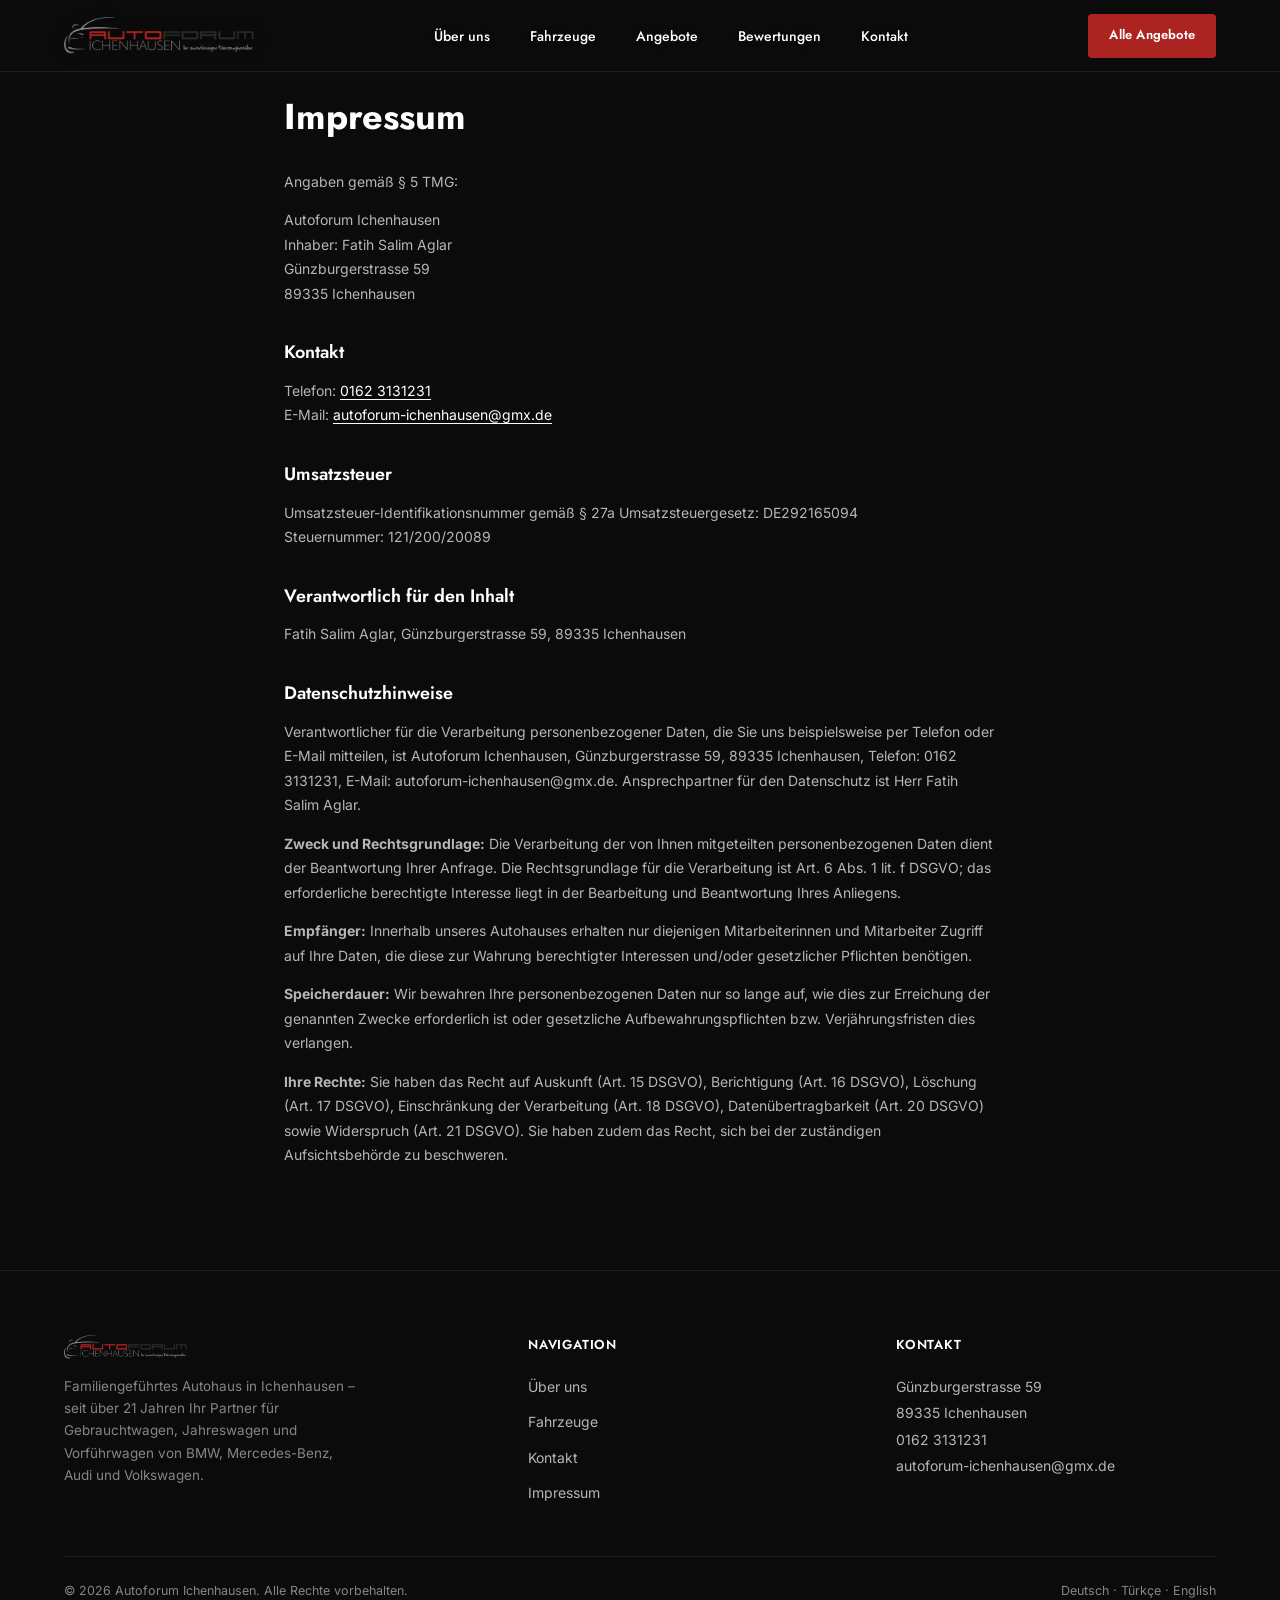
==== impressum.html @ eb10d695 "Initial commit" ====
<!DOCTYPE html>
<html lang="de">
<head>
  <meta charset="UTF-8">
  <meta name="viewport" content="width=device-width, initial-scale=1.0">
  <title>Impressum | Autoforum Ichenhausen</title>
  <meta name="description" content="Impressum und Datenschutzhinweise des Autoforum Ichenhausen in der Günzburgerstrasse 59, 89335 Ichenhausen.">
  <meta name="theme-color" content="#121010">
  <meta name="robots" content="noindex, follow">
  <link rel="icon" href="assets/logo.png" type="image/png">

  <link rel="preconnect" href="https://fonts.googleapis.com">
  <link rel="preconnect" href="https://fonts.gstatic.com" crossorigin>
  <link href="https://fonts.googleapis.com/css2?family=Jost:wght@400;500;600;700;800&family=Inter:wght@400;500;600;700&display=swap" rel="stylesheet">

  <link rel="stylesheet" href="style.css">
</head>
<body>

  <a href="#impressum" class="skip-link">Zum Inhalt springen</a>

  <header class="site-header" id="site-header">
    <div class="container header-inner">
      <a href="index.html" class="logo">
        <img src="assets/logo.png" alt="Autoforum Ichenhausen" width="1944" height="380">
      </a>

      <nav class="main-nav" id="main-nav" aria-label="Hauptnavigation">
        <ul>
       <li><a href="#ueber-uns">Über uns</a></li>
          <li><a href="#fahrzeuge">Fahrzeuge</a></li>
          <li><a href="#angebote">Angebote</a></li>
          <li><a href="#bewertungen">Bewertungen</a></li>
          <li><a href="#kontakt">Kontakt</a></li>
        </ul>
      </nav>

      <div class="header-actions">
        <a href="https://home.mobile.de/home/index.html?customerId=11291043&utm_source=google&utm_medium=cpc&utm_campaign=PS_DE_CORE_CARS_GOOG_DSA_LEAD_BRO_Dealer__n-ps-go-d-c-a-a&utm_content=533637550681&utm_term=&utm_id=13897922139&gad_source=1&gad_campaignid=13897922139&gbraid=0AAAAAD230Mx4iwaomzoD1OWwT4Vxj1yBn&gclid=CjwKCAjwpK3SBhASEiwAtV1SPL903zIHkJh6gnS1S8WDkmDlD4dHwbbwN_AXrRke5hwf5YZaoor-yxoCnCIQAvD_BwE" class="btn btn-primary header-cta" target="_blank" rel="noopener noreferrer" title="Öffnet unseren Fahrzeugbestand auf mobile.de in einem neuen Tab">Alle Angebote</a>
        <button class="nav-toggle" id="nav-toggle" aria-label="Menü öffnen" aria-expanded="false" aria-controls="main-nav">
          <span></span>
          <span></span>
          <span></span>
        </button>
      </div>
    </div>
  </header>

  <main>
  <section class="legal" id="impressum">
    <div class="container legal-inner">
      <h2>Impressum</h2>
      <p>Angaben gemäß § 5 TMG:</p>
      <address>
        Autoforum Ichenhausen<br>
        Inhaber: Fatih Salim Aglar<br>
        Günzburgerstrasse 59<br>
        89335 Ichenhausen
      </address>

      <h3>Kontakt</h3>
      <p>
        Telefon: <a href="tel:+491623131231">0162 3131231</a><br>
        E-Mail: <a href="mailto:autoforum-ichenhausen@gmx.de">autoforum-ichenhausen@gmx.de</a>
      </p>

      <h3>Umsatzsteuer</h3>
      <p>
        Umsatzsteuer-Identifikationsnummer gemäß § 27a Umsatzsteuergesetz: DE292165094<br>
        Steuernummer: 121/200/20089
      </p>

      <h3>Verantwortlich für den Inhalt</h3>
      <p>Fatih Salim Aglar, Günzburgerstrasse 59, 89335 Ichenhausen</p>

      <h3>Datenschutzhinweise</h3>
      <p>
        Verantwortlicher für die Verarbeitung personenbezogener Daten, die Sie uns beispielsweise per Telefon oder E-Mail mitteilen, ist Autoforum Ichenhausen, Günzburgerstrasse 59, 89335 Ichenhausen, Telefon: 0162 3131231, E-Mail: autoforum-ichenhausen@gmx.de. Ansprechpartner für den Datenschutz ist Herr Fatih Salim Aglar.
      </p>
      <p>
        <strong>Zweck und Rechtsgrundlage:</strong> Die Verarbeitung der von Ihnen mitgeteilten personenbezogenen Daten dient der Beantwortung Ihrer Anfrage. Die Rechtsgrundlage für die Verarbeitung ist Art. 6 Abs. 1 lit. f DSGVO; das erforderliche berechtigte Interesse liegt in der Bearbeitung und Beantwortung Ihres Anliegens.
      </p>
      <p>
        <strong>Empfänger:</strong> Innerhalb unseres Autohauses erhalten nur diejenigen Mitarbeiterinnen und Mitarbeiter Zugriff auf Ihre Daten, die diese zur Wahrung berechtigter Interessen und/oder gesetzlicher Pflichten benötigen.
      </p>
      <p>
        <strong>Speicherdauer:</strong> Wir bewahren Ihre personenbezogenen Daten nur so lange auf, wie dies zur Erreichung der genannten Zwecke erforderlich ist oder gesetzliche Aufbewahrungspflichten bzw. Verjährungsfristen dies verlangen.
      </p>
      <p>
        <strong>Ihre Rechte:</strong> Sie haben das Recht auf Auskunft (Art. 15 DSGVO), Berichtigung (Art. 16 DSGVO), Löschung (Art. 17 DSGVO), Einschränkung der Verarbeitung (Art. 18 DSGVO), Datenübertragbarkeit (Art. 20 DSGVO) sowie Widerspruch (Art. 21 DSGVO). Sie haben zudem das Recht, sich bei der zuständigen Aufsichtsbehörde zu beschweren.
      </p>
    </div>
  </section>
  </main>

  <footer class="site-footer">
    <div class="container">
      <div class="footer-top">
        <div class="footer-brand">
          <img src="assets/logo.png" alt="Autoforum Ichenhausen" width="1944" height="380">
          <p>Familiengeführtes Autohaus in Ichenhausen – seit über 21 Jahren Ihr Partner für Gebrauchtwagen, Jahreswagen und Vorführwagen von BMW, Mercedes-Benz, Audi und Volkswagen.</p>
        </div>

        <div class="footer-col">
          <h2 class="footer-heading">Navigation</h2>
          <ul class="footer-links">
            <li><a href="index.html#ueber-uns">Über uns</a></li>
            <li><a href="index.html#fahrzeuge">Fahrzeuge</a></li>
            <li><a href="index.html#kontakt">Kontakt</a></li>
            <li><a href="impressum.html">Impressum</a></li>
          </ul>
        </div>

        <div class="footer-col">
          <h2 class="footer-heading">Kontakt</h2>
          <address class="footer-address">
            Günzburgerstrasse 59<br>
            89335 Ichenhausen<br>
            <a href="tel:+491623131231">0162 3131231</a><br>
            <a href="mailto:autoforum-ichenhausen@gmx.de">autoforum-ichenhausen@gmx.de</a>
          </address>
        </div>
      </div>

      <div class="footer-bottom">
        <p>&copy; <span id="footer-year">2026</span> Autoforum Ichenhausen. Alle Rechte vorbehalten.</p>
        <p>Deutsch · Türkçe · English</p>
      </div>
    </div>
  </footer>

  <script src="script.js"></script>
</body>
</html>
---- style.css ----
/* ==========================================================================
   Autoforum Ichenhausen – Design System
   ========================================================================== */

:root {
  --color-bg: #0B0B0B;
  --color-bg-soft: #1a1a1a;
  --color-white: #FFFFFF;
  --color-white-70: rgba(255, 255, 255, 0.7);
  --color-white-50: rgba(255, 255, 255, 0.5);
  --color-white-15: rgba(255, 255, 255, 0.15);
  --color-white-08: rgba(255, 255, 255, 0.08);
  --color-accent: #AB2421;
  --color-accent-hover: #8B1017;
  --color-accent-soft: rgba(171, 36, 33, 0.12);

  --color-brand-red: #AB2421;
  --color-brand-black: #0B0B0B;
  --color-brand-gray: #C5C5C5;

  /* Light surfaces for content sections */
  --color-surface: #FFFFFF;
  --color-surface-alt: #F4F4F4;
  --color-ink: #0B0B0B;
  --color-ink-70: rgba(11, 11, 11, 0.68);
  --color-ink-50: rgba(11, 11, 11, 0.5);
  --color-ink-15: rgba(11, 11, 11, 0.12);
  --color-ink-08: rgba(11, 11, 11, 0.07);

  --font-heading: 'Jost', sans-serif;
  --font-body: 'Inter', sans-serif;

  --container-width: 1200px;
  --container-width-wide: 1320px;
  --header-height: 72px;
}

* {
  margin: 0;
  padding: 0;
  box-sizing: border-box;
}

html {
  scroll-behavior: smooth;
}

body {
  background: var(--color-bg);
  color: var(--color-white);
  font-family: var(--font-body);
  line-height: 1.6;
  -webkit-font-smoothing: antialiased;
}

img {
  display: block;
  max-width: 100%;
}

a {
  color: inherit;
  text-decoration: none;
}

ul {
  list-style: none;
}

:focus-visible {
  outline: 2px solid var(--color-accent);
  outline-offset: 3px;
}

.skip-link {
  position: absolute;
  top: -100%;
  left: 24px;
  z-index: 200;
  background: var(--color-accent);
  color: var(--color-white);
  padding: 12px 20px;
  border-radius: 0 0 8px 8px;
  font-family: var(--font-heading);
  font-weight: 600;
  font-size: 14px;
  transition: top 0.2s ease;
}

.skip-link:focus-visible {
  top: 0;
}

@media (prefers-reduced-motion: reduce) {
  *,
  *::before,
  *::after {
    animation-duration: 0.001ms !important;
    animation-iteration-count: 1 !important;
    transition-duration: 0.001ms !important;
    scroll-behavior: auto !important;
  }
}

.container {
  width: 100%;
  max-width: var(--container-width);
  margin: 0 auto;
  padding: 0 24px;
}

.eyebrow {
  display: inline-block;
  font-family: var(--font-heading);
  font-weight: 600;
  font-size: 13px;
  letter-spacing: 1.2px;
  text-transform: uppercase;
  color: var(--color-accent);
  margin-bottom: 14px;
}

/* ---------- Buttons ---------- */

.btn {
  display: inline-flex;
  align-items: center;
  justify-content: center;
  min-height: 44px;
  padding: 14px 28px;
  border-radius: 4px;
  font-family: var(--font-heading);
  font-weight: 600;
  font-size: 15px;
  letter-spacing: 0.2px;
  white-space: nowrap;
  border: 1px solid transparent;
  transition: background-color 0.2s ease, border-color 0.2s ease, transform 0.2s ease, box-shadow 0.2s ease;
}

.btn-primary {
  background: var(--color-accent);
  color: var(--color-white);
}

.btn-primary:hover {
  background: var(--color-accent-hover);
  transform: translateY(-2px);
}

.btn-primary:active {
  transform: translateY(0);
}

.btn-secondary {
  background: transparent;
  color: var(--color-white);
  border-color: var(--color-white-15);
}

.btn-secondary:hover {
  border-color: var(--color-white-70);
  background: rgba(255, 255, 255, 0.06);
  transform: translateY(-2px);
}

.btn-secondary:active {
  transform: translateY(0);
}

/* ---------- Header ---------- */

.site-header {
  position: fixed;
  top: 0;
  left: 0;
  right: 0;
  z-index: 100;
  height: var(--header-height);
  display: flex;
  align-items: center;
  background: transparent;
  border-bottom: 1px solid rgba(255, 255, 255, 0.08);
  transition: background-color 0.3s ease, border-color 0.3s ease, box-shadow 0.3s ease;
}

.site-header.is-scrolled {
  background: rgba(11, 11, 11, 0.85);
  backdrop-filter: blur(10px);
  border-bottom-color: rgba(255, 255, 255, 0.1);
  box-shadow: 0 4px 20px rgba(0, 0, 0, 0.35);
}

.site-header.is-light {
  background: rgba(255, 255, 255, 0.92);
  backdrop-filter: blur(10px);
  border-bottom-color: rgba(11, 11, 11, 0.08);
  box-shadow: 0 4px 20px rgba(11, 11, 11, 0.08);
}

.site-header.is-light .main-nav a {
  color: var(--color-ink);
  text-shadow: none;
}

.site-header.is-light .nav-toggle span {
  background: var(--color-ink);
}

.header-inner {
  display: flex;
  align-items: center;
  justify-content: space-between;
  gap: 32px;
}

.logo img {
  width: 190px;
  height: auto;
  filter: drop-shadow(0 1px 6px rgba(0, 0, 0, 0.5));
}

.main-nav a {
  font-family: var(--font-heading);
  font-size: 14px;
  font-weight: 500;
  color: var(--color-white);
  transition: color 0.2s ease;
  position: relative;
  text-shadow: 0 1px 4px rgba(0, 0, 0, 0.5);
}

.main-nav ul {
  display: flex;
  align-items: center;
  gap: 40px;
}

.main-nav a::after {
  content: "";
  position: absolute;
  left: 0;
  bottom: -6px;
  width: 0;
  height: 2px;
  background: var(--color-brand-red);
  transition: width 0.2s ease;
}

.main-nav a:hover {
  color: var(--color-white);
}

.main-nav a:hover::after {
  width: 100%;
}

.main-nav a.is-active {
  color: var(--color-brand-red);
}

.site-header.is-light .main-nav a.is-active {
  color: var(--color-brand-red);
}

.main-nav a.is-active::after {
  width: 100%;
}

.header-actions {
  display: flex;
  align-items: center;
  gap: 24px;
}

.header-phone {
  display: flex;
  align-items: center;
  gap: 8px;
  padding: 10px 18px;
  border: 1px solid rgba(255, 255, 255, 0.25);
  border-radius: 4px;
  background: rgba(255, 255, 255, 0.08);
  font-family: var(--font-heading);
  font-size: 13.5px;
  font-weight: 500;
  color: var(--color-white);
  transition: border-color 0.2s ease, background-color 0.2s ease, color 0.2s ease;
}

.header-phone svg {
  width: 16px;
  height: 16px;
  flex-shrink: 0;
}

.header-phone:hover {
  border-color: var(--color-white);
  background: rgba(255, 255, 255, 0.16);
}

.header-cta {
  padding: 10px 20px;
  font-size: 13px;
}

/* Mobile nav toggle */

.nav-toggle {
  display: none;
  flex-direction: column;
  justify-content: center;
  align-items: center;
  gap: 5px;
  width: 44px;
  height: 44px;
  background: transparent;
  border: none;
  border-radius: 6px;
  cursor: pointer;
  z-index: 110;
}

.nav-toggle span {
  display: block;
  width: 22px;
  height: 2px;
  background: var(--color-white);
  border-radius: 2px;
  transition: transform 0.25s ease, opacity 0.25s ease;
  filter: drop-shadow(0 1px 3px rgba(0, 0, 0, 0.5));
}

.nav-toggle[aria-expanded="true"] span:nth-child(1) {
  transform: translateY(7px) rotate(45deg);
}

.nav-toggle[aria-expanded="true"] span:nth-child(2) {
  opacity: 0;
}

.nav-toggle[aria-expanded="true"] span:nth-child(3) {
  transform: translateY(-7px) rotate(-45deg);
}

/* ---------- Hero ---------- */

.hero {
  position: relative;
  min-height: 680px;
  display: flex;
  align-items: stretch;
  overflow: hidden;
}

.hero-media {
  position: absolute;
  inset: 0 0 0 16%;
  z-index: 0;
  background: var(--color-brand-black);
}

.hero-img {
  width: 100%;
  height: 100%;
  object-fit: cover;
  object-position: 68% center;
  filter: saturate(0.7) contrast(1.14) brightness(0.95);
  -webkit-mask-image: linear-gradient(90deg, transparent 0%, black 16%);
  mask-image: linear-gradient(90deg, transparent 0%, black 16%);
}

.hero-overlay {
  position: absolute;
  inset: 0;
  background:
    radial-gradient(120% 100% at 60% 42%, rgba(11, 11, 11, 0) 45%, rgba(11, 11, 11, 0.4) 100%),
    linear-gradient(180deg, rgba(11, 11, 11, 0.22) 0%, rgba(11, 11, 11, 0) 24%, rgba(11, 11, 11, 0) 56%, rgba(11, 11, 11, 0.06) 63%, rgba(11, 11, 11, 0.22) 69%, rgba(11, 11, 11, 0.5) 78%, rgba(11, 11, 11, 0.78) 87%, rgba(11, 11, 11, 0.94) 93%, rgba(11, 11, 11, 1) 100%),
    linear-gradient(90deg, rgba(11, 11, 11, 0.58) 0%, rgba(11, 11, 11, 0.58) 14%, rgba(11, 11, 11, 0.54) 21%, rgba(11, 11, 11, 0.45) 28%, rgba(11, 11, 11, 0.29) 37%, rgba(11, 11, 11, 0.13) 46%, rgba(11, 11, 11, 0.03) 53%, rgba(11, 11, 11, 0) 60%);
}

.hero-content {
  position: absolute;
  inset: 0;
  z-index: 1;
  padding-top: var(--header-height);
  padding-bottom: var(--header-height);
  display: flex;
  flex-direction: column;
  justify-content: center;
  text-align: left;
}

.hero-copy {
  display: flex;
  flex-direction: column;
  align-items: flex-start;
  width: 100%;
  min-width: 0;
  max-width: 560px;
}

.hero-title {
  margin: 0;
  font-family: var(--font-heading);
  font-weight: 300;
  font-size: clamp(38px, 5vw, 64px);
  line-height: 1.15;
  letter-spacing: -0.5px;
  color: var(--color-white);
  text-shadow: 0 2px 16px rgba(0, 0, 0, 0.35);
  animation: heroRise 0.8s ease both;
}

.hero-subtitle {
  margin-top: 16px;
  max-width: 440px;
  font-family: var(--font-body);
  font-size: 15px;
  line-height: 1.65;
  color: var(--color-white-70);
  text-shadow: 0 2px 12px rgba(0, 0, 0, 0.4);
  animation: heroRise 0.8s ease 0.1s both;
}

@keyframes heroRise {
  from {
    opacity: 0;
    transform: translateY(18px);
  }
  to {
    opacity: 1;
    transform: translateY(0);
  }
}

/* ---------- Facts ---------- */

.facts-section {
  position: relative;
  z-index: 5;
  margin-top: -12px;
}

.facts-box {
  background: rgba(20, 20, 20, 0.55);
  backdrop-filter: blur(18px);
  -webkit-backdrop-filter: blur(18px);
  border: 1px solid rgba(255, 255, 255, 0.1);
  border-radius: 20px;
  box-shadow: 0 24px 60px rgba(0, 0, 0, 0.28);
  padding: 36px 32px;
  display: flex;
  align-items: center;
  justify-content: center;
  gap: 64px;
}

.hero-cta-row {
  display: flex;
  gap: 12px;
  width: 100%;
  max-width: 340px;
  margin-top: 32px;
}

.hero-cta-row .btn {
  flex: 1;
  min-width: 0;
  min-height: 40px;
  padding: 10px 18px;
  font-size: 13px;
}

@media (max-width: 600px) {
  .hero-cta-row {
    flex-direction: column;
    max-width: 240px;
  }
}

.fact {
  display: flex;
  flex-direction: column;
  align-items: center;
  gap: 4px;
  max-width: 220px;
}

.fact-number {
  display: inline-flex;
  align-items: center;
  gap: 7px;
  font-family: var(--font-heading);
  font-weight: 600;
  font-size: 30px;
  color: var(--color-white);
  letter-spacing: 0.3px;
  line-height: 1.2;
}

.fact-star {
  width: 22px;
  height: 22px;
  flex-shrink: 0;
  color: var(--color-accent);
}

.fact-title {
  font-family: var(--font-heading);
  font-weight: 500;
  font-size: 12.5px;
  color: var(--color-white-70);
  text-transform: uppercase;
  letter-spacing: 0.6px;
}

.fact-divider {
  width: 1px;
  height: 44px;
  background: var(--color-white-15);
}

@media (max-width: 600px) {
  .facts-section {
    margin-top: -10px;
  }

  .facts-box {
    flex-direction: column;
    border-radius: 16px;
    padding: 28px 24px;
    gap: 24px;
  }

  .fact-divider {
    width: 60%;
    height: 1px;
  }
}

/* ---------- Responsive ---------- */

@media (max-width: 992px) {
  .hero-title {
    font-size: 52px;
  }

  .header-phone {
    display: none;
  }
}

@media (max-width: 860px) {
  .nav-toggle {
    display: flex;
  }

  .main-nav {
    position: fixed;
    inset: 0;
    top: var(--header-height);
    height: calc(100vh - var(--header-height));
    background: rgba(11, 11, 11, 0.98);
    backdrop-filter: blur(12px);
    transform: translateX(100%);
    transition: transform 0.3s ease;
    z-index: 90;
  }

  .main-nav.is-open {
    transform: translateX(0);
  }

  .main-nav ul {
    flex-direction: column;
    align-items: center;
    justify-content: center;
    height: 100%;
    gap: 32px;
  }

  .main-nav a {
    font-size: 20px;
    text-shadow: none;
  }

  .header-cta {
    display: none;
  }

  .hero {
    min-height: 0;
    aspect-ratio: 4 / 5;
  }

  .hero-media {
    inset: 0;
  }

  .hero-img {
    object-position: 62% 30%;
    -webkit-mask-image: none;
    mask-image: none;
  }

  .hero-overlay {
    background: linear-gradient(
      180deg,
      rgba(11, 11, 11, 1) 0%,
      rgba(11, 11, 11, 0.6) 12%,
      rgba(11, 11, 11, 0.2) 28%,
      rgba(11, 11, 11, 0) 42%,
      rgba(11, 11, 11, 0) 66%,
      rgba(11, 11, 11, 0.55) 84%,
      rgba(11, 11, 11, 1) 100%
    );
  }

  .hero-content {
    justify-content: flex-start;
    padding-top: calc(var(--header-height) + 20px);
    padding-bottom: 28px;
    text-align: left;
  }

  .hero-copy {
    max-width: 100%;
  }

  .hero-cta-row {
    margin-top: 22px;
  }

  .hero-title {
    font-size: 40px;
  }
}

@media (max-width: 480px) {
  .container {
    padding: 0 18px;
  }

  .logo img {
    width: 150px;
  }

  .hero {
    aspect-ratio: 3 / 4;
  }

  .hero-img {
    object-position: 58% 28%;
  }

  .hero-content {
    padding-top: calc(var(--header-height) + 16px);
    padding-bottom: 24px;
  }

  .hero-title {
    font-size: 30px;
  }

  .hero-subtitle {
    max-width: 100%;
  }
}

/* ---------- About / Über uns ---------- */

.about {
  scroll-margin-top: var(--header-height);
  background: var(--color-brand-black);
  padding: 100px 0;
}

.about-cta {
  margin-top: 12px;
}

.about-inner {
  display: grid;
  grid-template-columns: 1.05fr 0.95fr;
  gap: 80px;
  align-items: start;
}

.about-title {
  font-family: var(--font-heading);
  font-weight: 300;
  font-size: 52px;
  line-height: 1.2;
  letter-spacing: -0.3px;
  margin-bottom: 24px;
}

.about-copy p {
  max-width: 560px;
  font-size: 15.5px;
  line-height: 1.75;
  color: var(--color-white-70);
  margin-bottom: 18px;
}

.about-copy p strong {
  color: var(--color-white);
  font-weight: 600;
}

.about-services {
  display: flex;
  flex-direction: column;
  gap: 28px;
  margin-top: 110px;
  scroll-margin-top: var(--header-height);
}

.about-service {
  display: flex;
  align-items: flex-start;
  gap: 18px;
}

.about-service h3 {
  font-family: var(--font-heading);
  font-weight: 600;
  font-size: 16px;
  color: var(--color-white);
  margin-bottom: 6px;
}

.about-service p {
  font-size: 14px;
  line-height: 1.6;
  color: var(--color-white-70);
}

.feature-icon {
  flex-shrink: 0;
  width: 48px;
  height: 48px;
  display: flex;
  align-items: center;
  justify-content: center;
  border: 1px solid var(--color-white-15);
  border-radius: 12px;
  background: rgba(255, 255, 255, 0.03);
  color: var(--color-accent);
  transition: border-color 0.2s ease, background-color 0.2s ease;
}

.feature-icon svg {
  width: 22px;
  height: 22px;
}

@media (max-width: 860px) {
  .about {
    padding: 72px 0;
  }

  .about-inner {
    grid-template-columns: 1fr;
    gap: 40px;
  }

  .about-copy p {
    max-width: none;
  }

  .about-services {
    margin-top: 0;
  }
}

@media (max-width: 480px) {
  .about {
    padding: 56px 0;
  }

  .about-title {
    font-size: 36px;
  }
}

/* ---------- Key Banner ---------- */

.key-banner {
  position: relative;
  height: 50vh;
  min-height: 300px;
  max-height: 540px;
  overflow: hidden;
  background: var(--color-brand-black);
  display: flex;
  align-items: center;
  justify-content: center;
}

.key-banner-img {
  width: 100%;
  height: 100%;
  object-fit: contain;
  object-position: center;
  transform: scale(1.1);
}

.key-banner-scrim {
  position: absolute;
  inset: 0;
  background: rgba(10, 8, 8, 0.4);
}

.key-banner-fade {
  position: absolute;
  left: 0;
  right: 0;
  height: 140px;
  pointer-events: none;
}

.key-banner-fade-top {
  top: 0;
  background: linear-gradient(180deg, var(--color-brand-black) 0%, rgba(10, 8, 8, 0) 100%);
}

.key-banner-fade-bottom {
  bottom: 0;
  background: linear-gradient(0deg, var(--color-brand-black) 0%, rgba(10, 8, 8, 0) 100%);
}

.key-banner-tagline {
  position: absolute;
  inset: 0;
  display: flex;
  align-items: center;
  justify-content: center;
  padding: 0 24px;
  text-align: center;
  z-index: 2;
}

.key-banner-tagline p {
  font-family: var(--font-heading);
  font-weight: 500;
  font-size: clamp(19px, 2.6vw, 30px);
  line-height: 1.4;
  max-width: 720px;
  color: var(--color-white);
  text-shadow: 0 2px 24px rgba(0, 0, 0, 0.65);
}

@media (max-width: 860px) {
  .key-banner {
    height: 32vh;
    min-height: 220px;
  }

  .key-banner-fade {
    height: 90px;
  }
}

/* ---------- Vehicles / Unsere Fahrzeuge ---------- */

.vehicles {
  scroll-margin-top: var(--header-height);
  background: var(--color-surface);
  padding: 100px 0;
}

.vehicles-head {
  display: flex;
  justify-content: space-between;
  align-items: flex-end;
  gap: 40px;
  margin-bottom: 40px;
}

.vehicles-title {
  font-family: var(--font-heading);
  font-weight: 300;
  font-size: clamp(28px, 3.5vw, 40px);
  letter-spacing: -0.3px;
  color: var(--color-ink);
}

.vehicles-subtitle {
  max-width: 380px;
  text-align: right;
  font-size: 14px;
  line-height: 1.65;
  color: var(--color-ink-70);
}

.vehicles-media {
  position: relative;
  border-radius: 16px;
  overflow: hidden;
  box-shadow: 0 20px 50px rgba(11, 11, 11, 0.15);
}

.vehicles-img {
  width: 100%;
  height: 100%;
  object-fit: cover;
  aspect-ratio: 21 / 9;
  display: block;
}

.vehicles-media-overlay {
  position: absolute;
  inset: 0;
  background: linear-gradient(0deg, rgba(11, 11, 11, 0.6) 0%, rgba(11, 11, 11, 0) 40%);
}

.vehicles-media-caption {
  position: absolute;
  right: 28px;
  bottom: 28px;
}

@media (max-width: 860px) {
  .vehicles {
    padding: 72px 0;
  }

  .vehicles-head {
    flex-direction: column;
    align-items: flex-start;
    gap: 12px;
    margin-bottom: 28px;
  }

  .vehicles-subtitle {
    max-width: none;
    text-align: left;
  }

  .vehicles-img {
    aspect-ratio: 4 / 3;
  }

  .vehicles-media-caption {
    left: 20px;
    right: 20px;
    bottom: 20px;
  }
}

@media (max-width: 480px) {
  .vehicles {
    padding: 56px 0;
  }
}

/* ---------- Aktuelle Angebote ---------- */

.offers {
  background: var(--color-brand-black);
  padding: 100px 0;
}

.offers-head {
  text-align: left;
  max-width: 900px;
  margin: 0 0 48px;
}

.offers-title {
  font-family: var(--font-heading);
  font-weight: 300;
  font-size: clamp(28px, 3.5vw, 40px);
  letter-spacing: -0.3px;
  color: var(--color-white);
}

.offer-cards {
  display: grid;
  grid-template-columns: repeat(3, 1fr);
  gap: 24px;
}

.offer-card {
  background: var(--color-bg-soft);
  border: 1px solid var(--color-white-08);
  border-radius: 16px;
  padding: 32px 28px;
  transition: transform 0.25s ease, border-color 0.25s ease;
}

.offer-card:hover {
  transform: translateY(-6px);
  border-color: var(--color-accent);
}

.offer-tag {
  display: inline-block;
  background: var(--color-accent);
  color: var(--color-white);
  font-family: var(--font-heading);
  font-weight: 600;
  font-size: 11px;
  letter-spacing: 0.6px;
  text-transform: uppercase;
  padding: 5px 12px;
  border-radius: 999px;
  margin-bottom: 18px;
}

.offer-card h3 {
  font-family: var(--font-heading);
  font-weight: 700;
  font-size: 19px;
  color: var(--color-white);
  margin-bottom: 10px;
}

.offer-card p {
  font-size: 14px;
  line-height: 1.65;
  color: var(--color-white-70);
}

@media (max-width: 860px) {
  .offers {
    padding: 72px 0;
  }

  .offer-cards {
    grid-template-columns: 1fr;
  }
}

/* ---------- Kundenbewertungen ---------- */

.testimonials {
  background: var(--color-surface);
  padding: 100px 0;
}

.testimonials-head {
  text-align: left;
  max-width: 560px;
  margin: 0 0 48px;
}

.testimonials-head .eyebrow {
  display: block;
}

.testimonials-title {
  font-family: var(--font-heading);
  font-weight: 300;
  font-size: clamp(28px, 3.5vw, 40px);
  letter-spacing: -0.3px;
  color: var(--color-ink);
}

.testimonial-cards {
  display: grid;
  grid-template-columns: repeat(3, 1fr);
  gap: 24px;
}

.testimonials-cta-row {
  text-align: center;
  margin-top: 40px;
}

.testimonials-cta {
  display: inline-block;
  font-family: var(--font-heading);
  font-weight: 600;
  font-size: 14.5px;
  color: var(--color-ink);
  border-bottom: 1px solid var(--color-ink-15);
  transition: color 0.2s ease, border-color 0.2s ease;
}

.testimonials-cta:hover {
  color: var(--color-accent);
  border-color: var(--color-accent);
}

.testimonial-card {
  background: var(--color-surface-alt);
  border-radius: 16px;
  padding: 32px 28px;
}

.testimonial-stars {
  color: var(--color-accent);
  font-size: 16px;
  letter-spacing: 2px;
  margin-bottom: 16px;
}

.testimonial-card p {
  font-size: 15px;
  line-height: 1.7;
  color: var(--color-ink);
  margin-bottom: 20px;
}

.testimonial-author {
  display: block;
  font-family: var(--font-heading);
  font-weight: 600;
  font-size: 14px;
  color: var(--color-ink-70);
}

@media (max-width: 860px) {
  .testimonials {
    padding: 72px 0;
  }

  .testimonial-cards {
    grid-template-columns: 1fr;
  }
}

/* ---------- Kontakt ---------- */

.contact {
  scroll-margin-top: var(--header-height);
  background: var(--color-surface-alt);
  padding: 100px 0;
}

.contact-head {
  max-width: 620px;
  margin: 0 0 56px;
  text-align: left;
}

.contact-title {
  font-family: var(--font-heading);
  font-weight: 300;
  font-size: clamp(28px, 3.5vw, 40px);
  letter-spacing: -0.3px;
  margin-bottom: 14px;
  color: var(--color-ink);
}

.contact-subtitle {
  font-size: 15px;
  line-height: 1.6;
  color: var(--color-ink-70);
}

.contact-grid {
  display: grid;
  grid-template-columns: 1.1fr 0.9fr;
  gap: 24px;
  align-items: stretch;
}

.contact-cards {
  display: grid;
  grid-template-columns: 1fr 1fr;
  gap: 20px;
}

.contact-card {
  background: var(--color-surface);
  border: 1px solid var(--color-ink-08);
  border-radius: 14px;
  padding: 26px;
  transition: border-color 0.2s ease, box-shadow 0.2s ease;
}

.contact-card:hover {
  border-color: var(--color-accent);
  box-shadow: 0 12px 28px rgba(11, 11, 11, 0.08);
}

.contact-card-icon {
  width: 44px;
  height: 44px;
  display: flex;
  align-items: center;
  justify-content: center;
  border: 1px solid var(--color-ink-15);
  border-radius: 10px;
  color: var(--color-accent);
  margin-bottom: 16px;
}

.contact-card-icon svg {
  width: 20px;
  height: 20px;
}

.contact-card h3 {
  font-family: var(--font-heading);
  font-weight: 600;
  font-size: 16px;
  margin-bottom: 10px;
  color: var(--color-ink);
}

.contact-card p,
.contact-card address {
  font-style: normal;
  font-size: 14.5px;
  line-height: 1.65;
  color: var(--color-ink-70);
}

.contact-card .link-strong {
  display: inline-block;
  margin-top: 12px;
  font-weight: 600;
  color: var(--color-ink);
  border-bottom: 1px solid var(--color-ink-15);
}

.contact-card .link-strong:hover {
  border-color: var(--color-accent);
  color: var(--color-accent);
}

.contact-map {
  border-radius: 14px;
  overflow: hidden;
  border: 1px solid var(--color-ink-08);
  min-height: 320px;
}

.contact-map iframe {
  width: 100%;
  height: 100%;
  min-height: 320px;
  border: 0;
  filter: grayscale(0.2) contrast(0.98);
}

.contact-footer-row {
  margin-top: 40px;
  padding-top: 32px;
  border-top: 1px solid var(--color-ink-08);
  display: flex;
  align-items: center;
  justify-content: space-between;
  gap: 24px;
  flex-wrap: wrap;
}

.contact-mobilede {
  font-family: var(--font-heading);
  font-size: 15px;
  color: var(--color-ink-70);
}

.contact-mobilede strong {
  color: var(--color-ink);
}

.contact-cta {
  display: flex;
  gap: 16px;
  flex-wrap: wrap;
}

.contact-cta .btn-secondary {
  color: var(--color-ink);
  border-color: var(--color-ink-15);
}

.contact-cta .btn-secondary:hover {
  border-color: var(--color-ink);
  background: rgba(11, 11, 11, 0.05);
}

@media (max-width: 900px) {
  .contact-grid {
    grid-template-columns: 1fr;
  }

  .contact-map {
    height: 280px;
  }
}

@media (max-width: 760px) {
  .contact {
    padding: 72px 0;
  }
}

@media (max-width: 560px) {
  .contact-cards {
    grid-template-columns: 1fr;
  }

  .contact-footer-row {
    flex-direction: column;
    align-items: flex-start;
  }
}

/* ---------- Impressum / Legal ---------- */

.legal {
  scroll-margin-top: var(--header-height);
  background: var(--color-bg);
  padding: 88px 0;
}

.legal-inner {
  max-width: 760px;
}

.legal h2 {
  font-family: var(--font-heading);
  font-weight: 700;
  font-size: clamp(28px, 3.5vw, 36px);
  margin-bottom: 24px;
}

.legal h3 {
  font-family: var(--font-heading);
  font-weight: 600;
  font-size: 18px;
  margin: 32px 0 12px;
}

.legal p {
  font-size: 14px;
  line-height: 1.75;
  color: var(--color-white-70);
  margin-bottom: 14px;
}

.legal address {
  font-style: normal;
  font-size: 14px;
  line-height: 1.75;
  color: var(--color-white-70);
  margin-bottom: 8px;
}

.legal a {
  color: var(--color-white);
  text-decoration: underline;
  text-underline-offset: 3px;
}

.legal a:hover {
  color: var(--color-accent);
}

@media (max-width: 760px) {
  .legal {
    padding: 64px 0;
  }
}

/* ---------- Footer ---------- */

.site-footer {
  background: var(--color-bg);
  border-top: 1px solid var(--color-white-08);
  padding: 64px 0 32px;
}

.footer-top {
  display: grid;
  grid-template-columns: 1.3fr 1fr 1fr;
  gap: 48px;
  padding-bottom: 40px;
  border-bottom: 1px solid var(--color-white-08);
}

.footer-brand img {
  height: 24px;
  width: auto;
  margin-bottom: 16px;
}

.footer-brand p {
  font-size: 13.5px;
  line-height: 1.65;
  color: var(--color-white-50);
  max-width: 300px;
}

.footer-heading {
  font-family: var(--font-heading);
  font-weight: 600;
  font-size: 13px;
  text-transform: uppercase;
  letter-spacing: 0.8px;
  color: var(--color-white);
  margin-bottom: 18px;
}

.footer-links li {
  margin-bottom: 10px;
}

.footer-links a {
  font-size: 14px;
  color: var(--color-white-70);
}

.footer-links a:hover {
  color: var(--color-accent);
}

.footer-address {
  font-style: normal;
  font-size: 14px;
  line-height: 1.9;
  color: var(--color-white-70);
}

.footer-address a:hover {
  color: var(--color-accent);
}

.footer-bottom {
  display: flex;
  align-items: center;
  justify-content: space-between;
  gap: 12px;
  flex-wrap: wrap;
  padding-top: 24px;
}

.footer-bottom p {
  font-size: 12.5px;
  color: var(--color-white-50);
}

@media (max-width: 760px) {
  .footer-top {
    grid-template-columns: 1fr;
    gap: 32px;
  }

  .site-footer {
    padding: 48px 0 24px;
  }
}
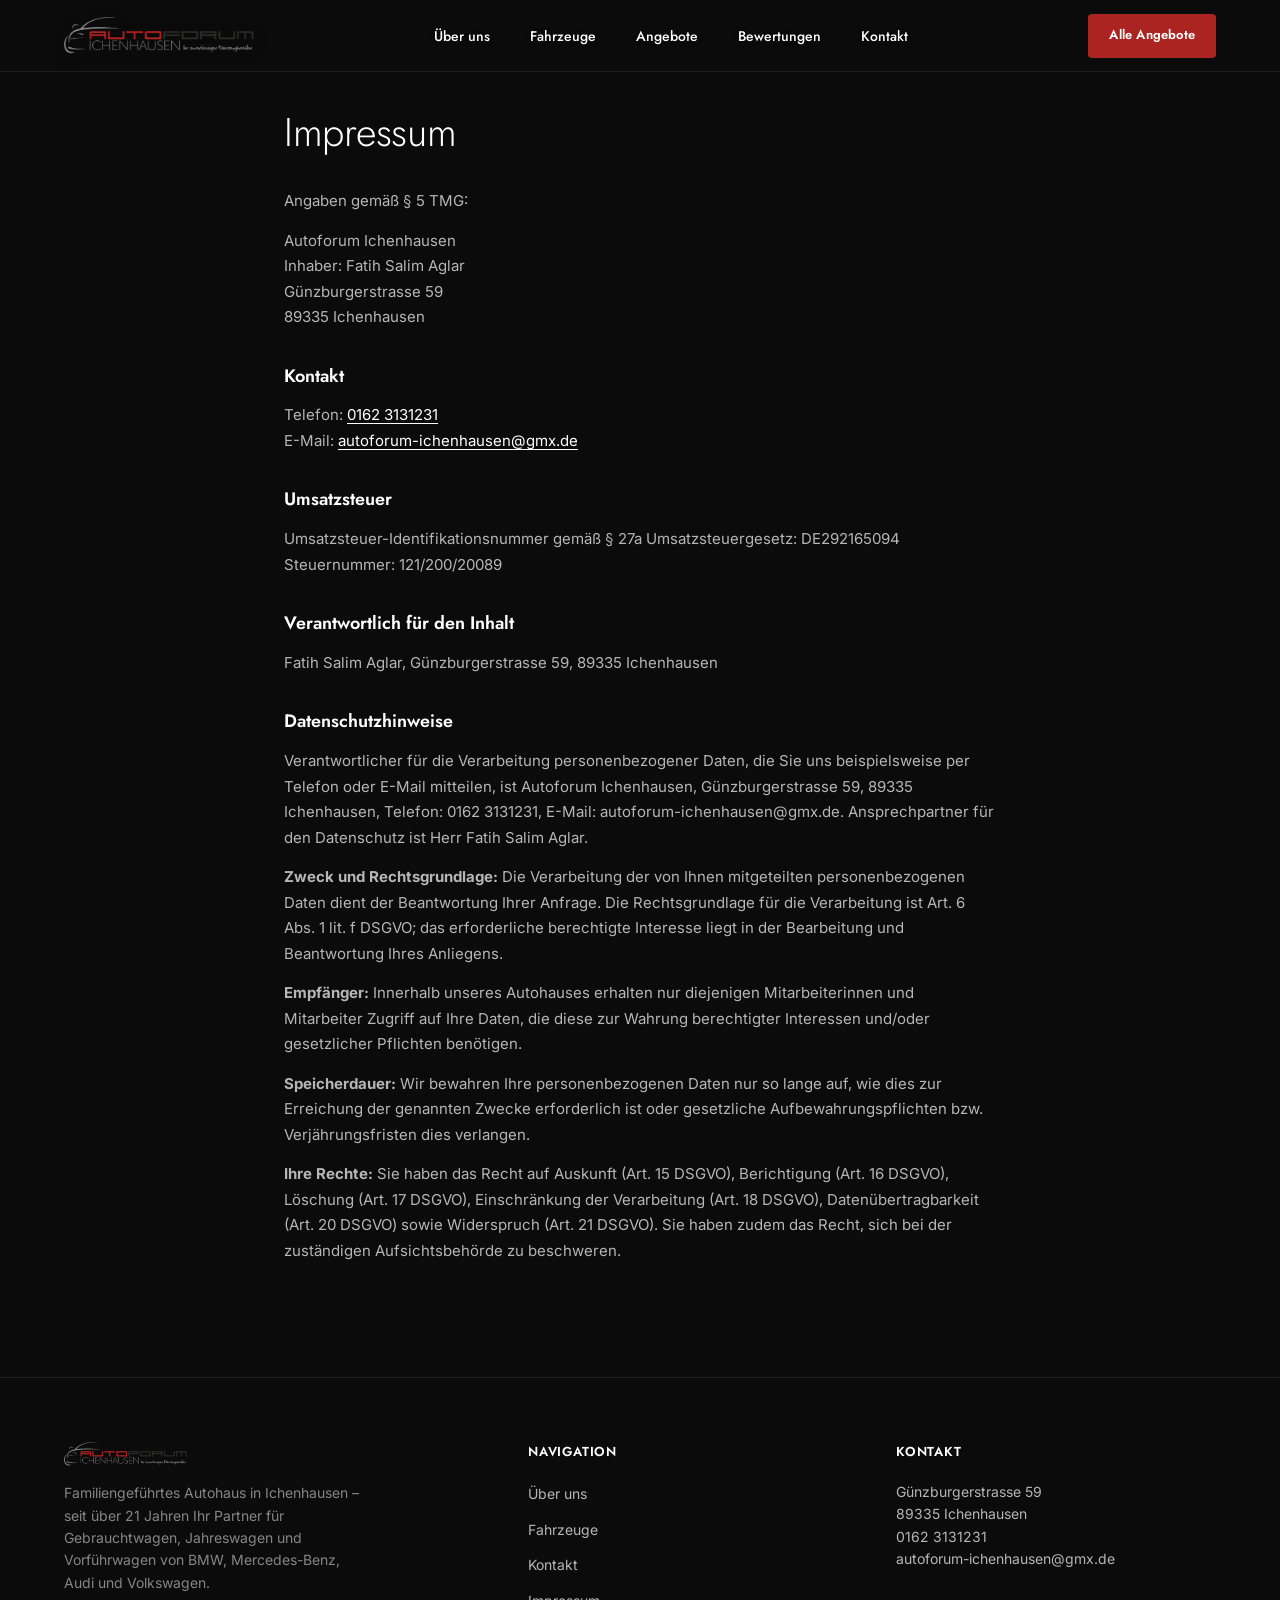
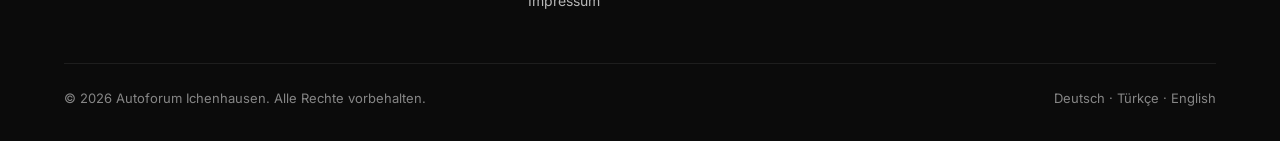
==== commit b999c4fa: "heroverbessert" ====
--- a/impressum.html
+++ b/impressum.html
@@ -7,7 +7,7 @@
   <meta name="description" content="Impressum und Datenschutzhinweise des Autoforum Ichenhausen in der Günzburgerstrasse 59, 89335 Ichenhausen.">
   <meta name="theme-color" content="#121010">
   <meta name="robots" content="noindex, follow">
-  <link rel="icon" href="assets/logo.png" type="image/png">
+  <link rel="icon" href="assets/favicon.png" type="image/png">
 
   <link rel="preconnect" href="https://fonts.googleapis.com">
   <link rel="preconnect" href="https://fonts.gstatic.com" crossorigin>
--- a/style.css
+++ b/style.css
@@ -3,7 +3,9 @@
    ========================================================================== */
 
 :root {
-  --color-bg: #0B0B0B;
+  /* Core brand colors (single source of truth) */
+  --color-brand-black: #0B0B0B;
+  --color-brand-gray: #C5C5C5;
   --color-bg-soft: #1a1a1a;
   --color-white: #FFFFFF;
   --color-white-70: rgba(255, 255, 255, 0.7);
@@ -14,10 +16,6 @@
   --color-accent-hover: #8B1017;
   --color-accent-soft: rgba(171, 36, 33, 0.12);
 
-  --color-brand-red: #AB2421;
-  --color-brand-black: #0B0B0B;
-  --color-brand-gray: #C5C5C5;
-
   /* Light surfaces for content sections */
   --color-surface: #FFFFFF;
   --color-surface-alt: #F4F4F4;
@@ -30,6 +28,23 @@
   --font-heading: 'Jost', sans-serif;
   --font-body: 'Inter', sans-serif;
 
+  /* Type scale */
+  --fs-h1: clamp(38px, 5vw, 64px);
+  --fs-h2: clamp(28px, 3.5vw, 40px);
+  --fs-h3: 18px;
+  --fs-body: 15px;
+  --fs-body-sm: 14px;
+  --fs-label: 13px;
+  --lh-body: 1.7;
+  --lh-body-sm: 1.6;
+
+  /* Section spacing scale */
+  --space-section: 100px;
+  --space-section-md: 72px;
+  --space-section-sm: 56px;
+  --space-head-gap: 48px;
+  --space-head-gap-sm: 28px;
+
   --container-width: 1200px;
   --container-width-wide: 1320px;
   --header-height: 72px;
@@ -46,7 +61,7 @@
 }
 
 body {
-  background: var(--color-bg);
+  background: var(--color-brand-black);
   color: var(--color-white);
   font-family: var(--font-body);
   line-height: 1.6;
@@ -106,14 +121,15 @@
   width: 100%;
   max-width: var(--container-width);
   margin: 0 auto;
-  padding: 0 24px;
+  padding-left: 24px;
+  padding-right: 24px;
 }
 
 .eyebrow {
   display: inline-block;
   font-family: var(--font-heading);
   font-weight: 600;
-  font-size: 13px;
+  font-size: var(--fs-label);
   letter-spacing: 1.2px;
   text-transform: uppercase;
   color: var(--color-accent);
@@ -243,7 +259,7 @@
   bottom: -6px;
   width: 0;
   height: 2px;
-  background: var(--color-brand-red);
+  background: var(--color-accent);
   transition: width 0.2s ease;
 }
 
@@ -256,11 +272,11 @@
 }
 
 .main-nav a.is-active {
-  color: var(--color-brand-red);
+  color: var(--color-accent);
 }
 
 .site-header.is-light .main-nav a.is-active {
-  color: var(--color-brand-red);
+  color: var(--color-accent);
 }
 
 .main-nav a.is-active::after {
@@ -360,6 +376,12 @@
   background: var(--color-brand-black);
 }
 
+.hero-media picture {
+  display: block;
+  width: 100%;
+  height: 100%;
+}
+
 .hero-img {
   width: 100%;
   height: 100%;
@@ -404,7 +426,7 @@
   margin: 0;
   font-family: var(--font-heading);
   font-weight: 300;
-  font-size: clamp(38px, 5vw, 64px);
+  font-size: var(--fs-h1);
   line-height: 1.15;
   letter-spacing: -0.5px;
   color: var(--color-white);
@@ -416,8 +438,8 @@
   margin-top: 16px;
   max-width: 440px;
   font-family: var(--font-body);
-  font-size: 15px;
-  line-height: 1.65;
+  font-size: var(--fs-body);
+  line-height: var(--lh-body);
   color: var(--color-white-70);
   text-shadow: 0 2px 12px rgba(0, 0, 0, 0.4);
   animation: heroRise 0.8s ease 0.1s both;
@@ -450,10 +472,17 @@
   border-radius: 20px;
   box-shadow: 0 24px 60px rgba(0, 0, 0, 0.28);
   padding: 36px 32px;
+}
+
+.facts-list-inner {
   display: flex;
   align-items: center;
   justify-content: center;
   gap: 64px;
+}
+
+.facts-toggle {
+  display: none;
 }
 
 .hero-cta-row {
@@ -472,13 +501,6 @@
   font-size: 13px;
 }
 
-@media (max-width: 600px) {
-  .hero-cta-row {
-    flex-direction: column;
-    max-width: 240px;
-  }
-}
-
 .fact {
   display: flex;
   flex-direction: column;
@@ -509,7 +531,7 @@
 .fact-title {
   font-family: var(--font-heading);
   font-weight: 500;
-  font-size: 12.5px;
+  font-size: var(--fs-label);
   color: var(--color-white-70);
   text-transform: uppercase;
   letter-spacing: 0.6px;
@@ -527,15 +549,56 @@
   }
 
   .facts-box {
+    border-radius: 16px;
+    padding: 8px 24px;
+  }
+
+  .facts-list {
+    max-height: 0;
+    overflow: hidden;
+    transition: max-height 0.35s ease;
+  }
+
+  .facts-list.is-open {
+    max-height: 420px;
+  }
+
+  .facts-list-inner {
     flex-direction: column;
-    border-radius: 16px;
-    padding: 28px 24px;
     gap: 24px;
+    padding-top: 20px;
   }
 
   .fact-divider {
     width: 60%;
     height: 1px;
+  }
+
+  .facts-toggle {
+    display: flex;
+    align-items: center;
+    justify-content: center;
+    gap: 8px;
+    width: 100%;
+    background: none;
+    border: none;
+    margin: 0;
+    padding: 20px 0;
+    color: var(--color-white-70);
+    font-family: var(--font-heading);
+    font-weight: 500;
+    font-size: var(--fs-label);
+    text-transform: uppercase;
+    letter-spacing: 0.6px;
+    cursor: pointer;
+  }
+
+  .facts-toggle-icon {
+    transition: transform 0.3s ease;
+  }
+
+  .facts-toggle[aria-expanded="true"] .facts-toggle-icon {
+    transform: rotate(180deg);
   }
 }
 
@@ -585,13 +648,23 @@
     text-shadow: none;
   }
 
+  .site-header.is-light .main-nav a {
+    color: var(--color-white);
+  }
+
+  .site-header.is-light .main-nav a.is-active {
+    color: var(--color-accent);
+  }
+
   .header-cta {
     display: none;
   }
 
   .hero {
     min-height: 0;
-    aspect-ratio: 4 / 5;
+    height: min(74vh, 620px);
+    aspect-ratio: auto;
+    display: flex;
   }
 
   .hero-media {
@@ -599,64 +672,69 @@
   }
 
   .hero-img {
-    object-position: 62% 30%;
+    object-position: center center;
     -webkit-mask-image: none;
     mask-image: none;
   }
 
   .hero-overlay {
-    background: linear-gradient(
-      180deg,
-      rgba(11, 11, 11, 1) 0%,
-      rgba(11, 11, 11, 0.6) 12%,
-      rgba(11, 11, 11, 0.2) 28%,
-      rgba(11, 11, 11, 0) 42%,
-      rgba(11, 11, 11, 0) 66%,
-      rgba(11, 11, 11, 0.55) 84%,
-      rgba(11, 11, 11, 1) 100%
-    );
+    background:
+      linear-gradient(180deg,
+        rgba(11, 11, 11, 0.92) 0%,
+        rgba(11, 11, 11, 0.72) 16%,
+        rgba(11, 11, 11, 0.3) 26%,
+        rgba(11, 11, 11, 0) 36%,
+        rgba(11, 11, 11, 0) 62%,
+        rgba(11, 11, 11, 0.35) 74%,
+        rgba(11, 11, 11, 0.78) 87%,
+        rgba(11, 11, 11, 0.95) 100%);
+  }
+
+  .hero-cta-row .btn-secondary {
+    background: rgba(11, 11, 11, 0.4);
+    backdrop-filter: blur(6px);
+    -webkit-backdrop-filter: blur(6px);
   }
 
   .hero-content {
     justify-content: flex-start;
-    padding-top: calc(var(--header-height) + 20px);
-    padding-bottom: 28px;
-    text-align: left;
+    padding-top: calc(var(--header-height) + 16px);
+    padding-bottom: 32px;
+    text-align: center;
   }
 
   .hero-copy {
+    display: contents;
+  }
+
+  .hero-subtitle {
     max-width: 100%;
+    margin-top: auto;
   }
 
   .hero-cta-row {
-    margin-top: 22px;
+    margin-top: 20px;
+    margin-left: auto;
+    margin-right: auto;
   }
 
   .hero-title {
-    font-size: 40px;
+    font-size: 38px;
   }
 }
 
 @media (max-width: 480px) {
   .container {
-    padding: 0 18px;
+    padding-left: 18px;
+    padding-right: 18px;
   }
 
   .logo img {
     width: 150px;
   }
 
-  .hero {
-    aspect-ratio: 3 / 4;
-  }
-
-  .hero-img {
-    object-position: 58% 28%;
-  }
-
   .hero-content {
-    padding-top: calc(var(--header-height) + 16px);
-    padding-bottom: 24px;
+    padding-bottom: 26px;
   }
 
   .hero-title {
@@ -673,7 +751,7 @@
 .about {
   scroll-margin-top: var(--header-height);
   background: var(--color-brand-black);
-  padding: 100px 0;
+  padding: var(--space-section) 0;
 }
 
 .about-cta {
@@ -690,7 +768,7 @@
 .about-title {
   font-family: var(--font-heading);
   font-weight: 300;
-  font-size: 52px;
+  font-size: var(--fs-h2);
   line-height: 1.2;
   letter-spacing: -0.3px;
   margin-bottom: 24px;
@@ -698,8 +776,8 @@
 
 .about-copy p {
   max-width: 560px;
-  font-size: 15.5px;
-  line-height: 1.75;
+  font-size: var(--fs-body);
+  line-height: var(--lh-body);
   color: var(--color-white-70);
   margin-bottom: 18px;
 }
@@ -726,14 +804,14 @@
 .about-service h3 {
   font-family: var(--font-heading);
   font-weight: 600;
-  font-size: 16px;
+  font-size: var(--fs-h3);
   color: var(--color-white);
   margin-bottom: 6px;
 }
 
 .about-service p {
-  font-size: 14px;
-  line-height: 1.6;
+  font-size: var(--fs-body-sm);
+  line-height: var(--lh-body-sm);
   color: var(--color-white-70);
 }
 
@@ -758,7 +836,7 @@
 
 @media (max-width: 860px) {
   .about {
-    padding: 72px 0;
+    padding: var(--space-section-md) 0;
   }
 
   .about-inner {
@@ -777,11 +855,7 @@
 
 @media (max-width: 480px) {
   .about {
-    padding: 56px 0;
-  }
-
-  .about-title {
-    font-size: 36px;
+    padding: var(--space-section-sm) 0;
   }
 }
 
@@ -868,7 +942,7 @@
 .vehicles {
   scroll-margin-top: var(--header-height);
   background: var(--color-surface);
-  padding: 100px 0;
+  padding: var(--space-section) 0;
 }
 
 .vehicles-head {
@@ -876,13 +950,13 @@
   justify-content: space-between;
   align-items: flex-end;
   gap: 40px;
-  margin-bottom: 40px;
+  margin-bottom: var(--space-head-gap);
 }
 
 .vehicles-title {
   font-family: var(--font-heading);
   font-weight: 300;
-  font-size: clamp(28px, 3.5vw, 40px);
+  font-size: var(--fs-h2);
   letter-spacing: -0.3px;
   color: var(--color-ink);
 }
@@ -890,8 +964,8 @@
 .vehicles-subtitle {
   max-width: 380px;
   text-align: right;
-  font-size: 14px;
-  line-height: 1.65;
+  font-size: var(--fs-body-sm);
+  line-height: var(--lh-body-sm);
   color: var(--color-ink-70);
 }
 
@@ -924,14 +998,14 @@
 
 @media (max-width: 860px) {
   .vehicles {
-    padding: 72px 0;
+    padding: var(--space-section-md) 0;
   }
 
   .vehicles-head {
     flex-direction: column;
     align-items: flex-start;
     gap: 12px;
-    margin-bottom: 28px;
+    margin-bottom: var(--space-head-gap-sm);
   }
 
   .vehicles-subtitle {
@@ -952,7 +1026,7 @@
 
 @media (max-width: 480px) {
   .vehicles {
-    padding: 56px 0;
+    padding: var(--space-section-sm) 0;
   }
 }
 
@@ -960,19 +1034,19 @@
 
 .offers {
   background: var(--color-brand-black);
-  padding: 100px 0;
+  padding: var(--space-section) 0;
 }
 
 .offers-head {
   text-align: left;
   max-width: 900px;
-  margin: 0 0 48px;
+  margin: 0 0 var(--space-head-gap);
 }
 
 .offers-title {
   font-family: var(--font-heading);
   font-weight: 300;
-  font-size: clamp(28px, 3.5vw, 40px);
+  font-size: var(--fs-h2);
   letter-spacing: -0.3px;
   color: var(--color-white);
 }
@@ -1012,21 +1086,25 @@
 
 .offer-card h3 {
   font-family: var(--font-heading);
-  font-weight: 700;
-  font-size: 19px;
+  font-weight: 600;
+  font-size: var(--fs-h3);
   color: var(--color-white);
   margin-bottom: 10px;
 }
 
 .offer-card p {
-  font-size: 14px;
-  line-height: 1.65;
+  font-size: var(--fs-body-sm);
+  line-height: var(--lh-body-sm);
   color: var(--color-white-70);
 }
 
 @media (max-width: 860px) {
   .offers {
-    padding: 72px 0;
+    padding: var(--space-section-md) 0;
+  }
+
+  .offers-head {
+    margin-bottom: var(--space-head-gap-sm);
   }
 
   .offer-cards {
@@ -1034,17 +1112,23 @@
   }
 }
 
+@media (max-width: 480px) {
+  .offers {
+    padding: var(--space-section-sm) 0;
+  }
+}
+
 /* ---------- Kundenbewertungen ---------- */
 
 .testimonials {
   background: var(--color-surface);
-  padding: 100px 0;
+  padding: var(--space-section) 0;
 }
 
 .testimonials-head {
   text-align: left;
   max-width: 560px;
-  margin: 0 0 48px;
+  margin: 0 0 var(--space-head-gap);
 }
 
 .testimonials-head .eyebrow {
@@ -1054,7 +1138,7 @@
 .testimonials-title {
   font-family: var(--font-heading);
   font-weight: 300;
-  font-size: clamp(28px, 3.5vw, 40px);
+  font-size: var(--fs-h2);
   letter-spacing: -0.3px;
   color: var(--color-ink);
 }
@@ -1074,7 +1158,7 @@
   display: inline-block;
   font-family: var(--font-heading);
   font-weight: 600;
-  font-size: 14.5px;
+  font-size: var(--fs-body-sm);
   color: var(--color-ink);
   border-bottom: 1px solid var(--color-ink-15);
   transition: color 0.2s ease, border-color 0.2s ease;
@@ -1099,8 +1183,8 @@
 }
 
 .testimonial-card p {
-  font-size: 15px;
-  line-height: 1.7;
+  font-size: var(--fs-body);
+  line-height: var(--lh-body);
   color: var(--color-ink);
   margin-bottom: 20px;
 }
@@ -1109,17 +1193,27 @@
   display: block;
   font-family: var(--font-heading);
   font-weight: 600;
-  font-size: 14px;
+  font-size: var(--fs-body-sm);
   color: var(--color-ink-70);
 }
 
 @media (max-width: 860px) {
   .testimonials {
-    padding: 72px 0;
+    padding: var(--space-section-md) 0;
+  }
+
+  .testimonials-head {
+    margin-bottom: var(--space-head-gap-sm);
   }
 
   .testimonial-cards {
     grid-template-columns: 1fr;
+  }
+}
+
+@media (max-width: 480px) {
+  .testimonials {
+    padding: var(--space-section-sm) 0;
   }
 }
 
@@ -1128,27 +1222,27 @@
 .contact {
   scroll-margin-top: var(--header-height);
   background: var(--color-surface-alt);
-  padding: 100px 0;
+  padding: var(--space-section) 0;
 }
 
 .contact-head {
   max-width: 620px;
-  margin: 0 0 56px;
+  margin: 0 0 var(--space-head-gap);
   text-align: left;
 }
 
 .contact-title {
   font-family: var(--font-heading);
   font-weight: 300;
-  font-size: clamp(28px, 3.5vw, 40px);
+  font-size: var(--fs-h2);
   letter-spacing: -0.3px;
   margin-bottom: 14px;
   color: var(--color-ink);
 }
 
 .contact-subtitle {
-  font-size: 15px;
-  line-height: 1.6;
+  font-size: var(--fs-body);
+  line-height: var(--lh-body);
   color: var(--color-ink-70);
 }
 
@@ -1162,13 +1256,13 @@
 .contact-cards {
   display: grid;
   grid-template-columns: 1fr 1fr;
-  gap: 20px;
+  gap: 24px;
 }
 
 .contact-card {
   background: var(--color-surface);
   border: 1px solid var(--color-ink-08);
-  border-radius: 14px;
+  border-radius: 16px;
   padding: 26px;
   transition: border-color 0.2s ease, box-shadow 0.2s ease;
 }
@@ -1179,26 +1273,26 @@
 }
 
 .contact-card-icon {
-  width: 44px;
-  height: 44px;
+  width: 48px;
+  height: 48px;
   display: flex;
   align-items: center;
   justify-content: center;
   border: 1px solid var(--color-ink-15);
-  border-radius: 10px;
+  border-radius: 12px;
   color: var(--color-accent);
   margin-bottom: 16px;
 }
 
 .contact-card-icon svg {
-  width: 20px;
-  height: 20px;
+  width: 22px;
+  height: 22px;
 }
 
 .contact-card h3 {
   font-family: var(--font-heading);
   font-weight: 600;
-  font-size: 16px;
+  font-size: var(--fs-h3);
   margin-bottom: 10px;
   color: var(--color-ink);
 }
@@ -1206,8 +1300,8 @@
 .contact-card p,
 .contact-card address {
   font-style: normal;
-  font-size: 14.5px;
-  line-height: 1.65;
+  font-size: var(--fs-body-sm);
+  line-height: var(--lh-body-sm);
   color: var(--color-ink-70);
 }
 
@@ -1225,7 +1319,7 @@
 }
 
 .contact-map {
-  border-radius: 14px;
+  border-radius: 16px;
   overflow: hidden;
   border: 1px solid var(--color-ink-08);
   min-height: 320px;
@@ -1252,7 +1346,7 @@
 
 .contact-mobilede {
   font-family: var(--font-heading);
-  font-size: 15px;
+  font-size: var(--fs-body);
   color: var(--color-ink-70);
 }
 
@@ -1286,9 +1380,13 @@
   }
 }
 
-@media (max-width: 760px) {
+@media (max-width: 860px) {
   .contact {
-    padding: 72px 0;
+    padding: var(--space-section-md) 0;
+  }
+
+  .contact-head {
+    margin-bottom: var(--space-head-gap-sm);
   }
 }
 
@@ -1303,12 +1401,18 @@
   }
 }
 
+@media (max-width: 480px) {
+  .contact {
+    padding: var(--space-section-sm) 0;
+  }
+}
+
 /* ---------- Impressum / Legal ---------- */
 
 .legal {
   scroll-margin-top: var(--header-height);
-  background: var(--color-bg);
-  padding: 88px 0;
+  background: var(--color-brand-black);
+  padding: var(--space-section) 0;
 }
 
 .legal-inner {
@@ -1317,29 +1421,30 @@
 
 .legal h2 {
   font-family: var(--font-heading);
-  font-weight: 700;
-  font-size: clamp(28px, 3.5vw, 36px);
+  font-weight: 300;
+  font-size: var(--fs-h2);
+  letter-spacing: -0.3px;
   margin-bottom: 24px;
 }
 
 .legal h3 {
   font-family: var(--font-heading);
   font-weight: 600;
-  font-size: 18px;
+  font-size: var(--fs-h3);
   margin: 32px 0 12px;
 }
 
 .legal p {
-  font-size: 14px;
-  line-height: 1.75;
+  font-size: var(--fs-body);
+  line-height: var(--lh-body);
   color: var(--color-white-70);
   margin-bottom: 14px;
 }
 
 .legal address {
   font-style: normal;
-  font-size: 14px;
-  line-height: 1.75;
+  font-size: var(--fs-body);
+  line-height: var(--lh-body);
   color: var(--color-white-70);
   margin-bottom: 8px;
 }
@@ -1354,16 +1459,22 @@
   color: var(--color-accent);
 }
 
-@media (max-width: 760px) {
+@media (max-width: 860px) {
   .legal {
-    padding: 64px 0;
+    padding: var(--space-section-md) 0;
+  }
+}
+
+@media (max-width: 480px) {
+  .legal {
+    padding: var(--space-section-sm) 0;
   }
 }
 
 /* ---------- Footer ---------- */
 
 .site-footer {
-  background: var(--color-bg);
+  background: var(--color-brand-black);
   border-top: 1px solid var(--color-white-08);
   padding: 64px 0 32px;
 }
@@ -1383,8 +1494,8 @@
 }
 
 .footer-brand p {
-  font-size: 13.5px;
-  line-height: 1.65;
+  font-size: var(--fs-body-sm);
+  line-height: var(--lh-body-sm);
   color: var(--color-white-50);
   max-width: 300px;
 }
@@ -1392,7 +1503,7 @@
 .footer-heading {
   font-family: var(--font-heading);
   font-weight: 600;
-  font-size: 13px;
+  font-size: var(--fs-label);
   text-transform: uppercase;
   letter-spacing: 0.8px;
   color: var(--color-white);
@@ -1404,7 +1515,7 @@
 }
 
 .footer-links a {
-  font-size: 14px;
+  font-size: var(--fs-body-sm);
   color: var(--color-white-70);
 }
 
@@ -1414,8 +1525,8 @@
 
 .footer-address {
   font-style: normal;
-  font-size: 14px;
-  line-height: 1.9;
+  font-size: var(--fs-body-sm);
+  line-height: var(--lh-body-sm);
   color: var(--color-white-70);
 }
 
@@ -1433,7 +1544,7 @@
 }
 
 .footer-bottom p {
-  font-size: 12.5px;
+  font-size: var(--fs-label);
   color: var(--color-white-50);
 }
 
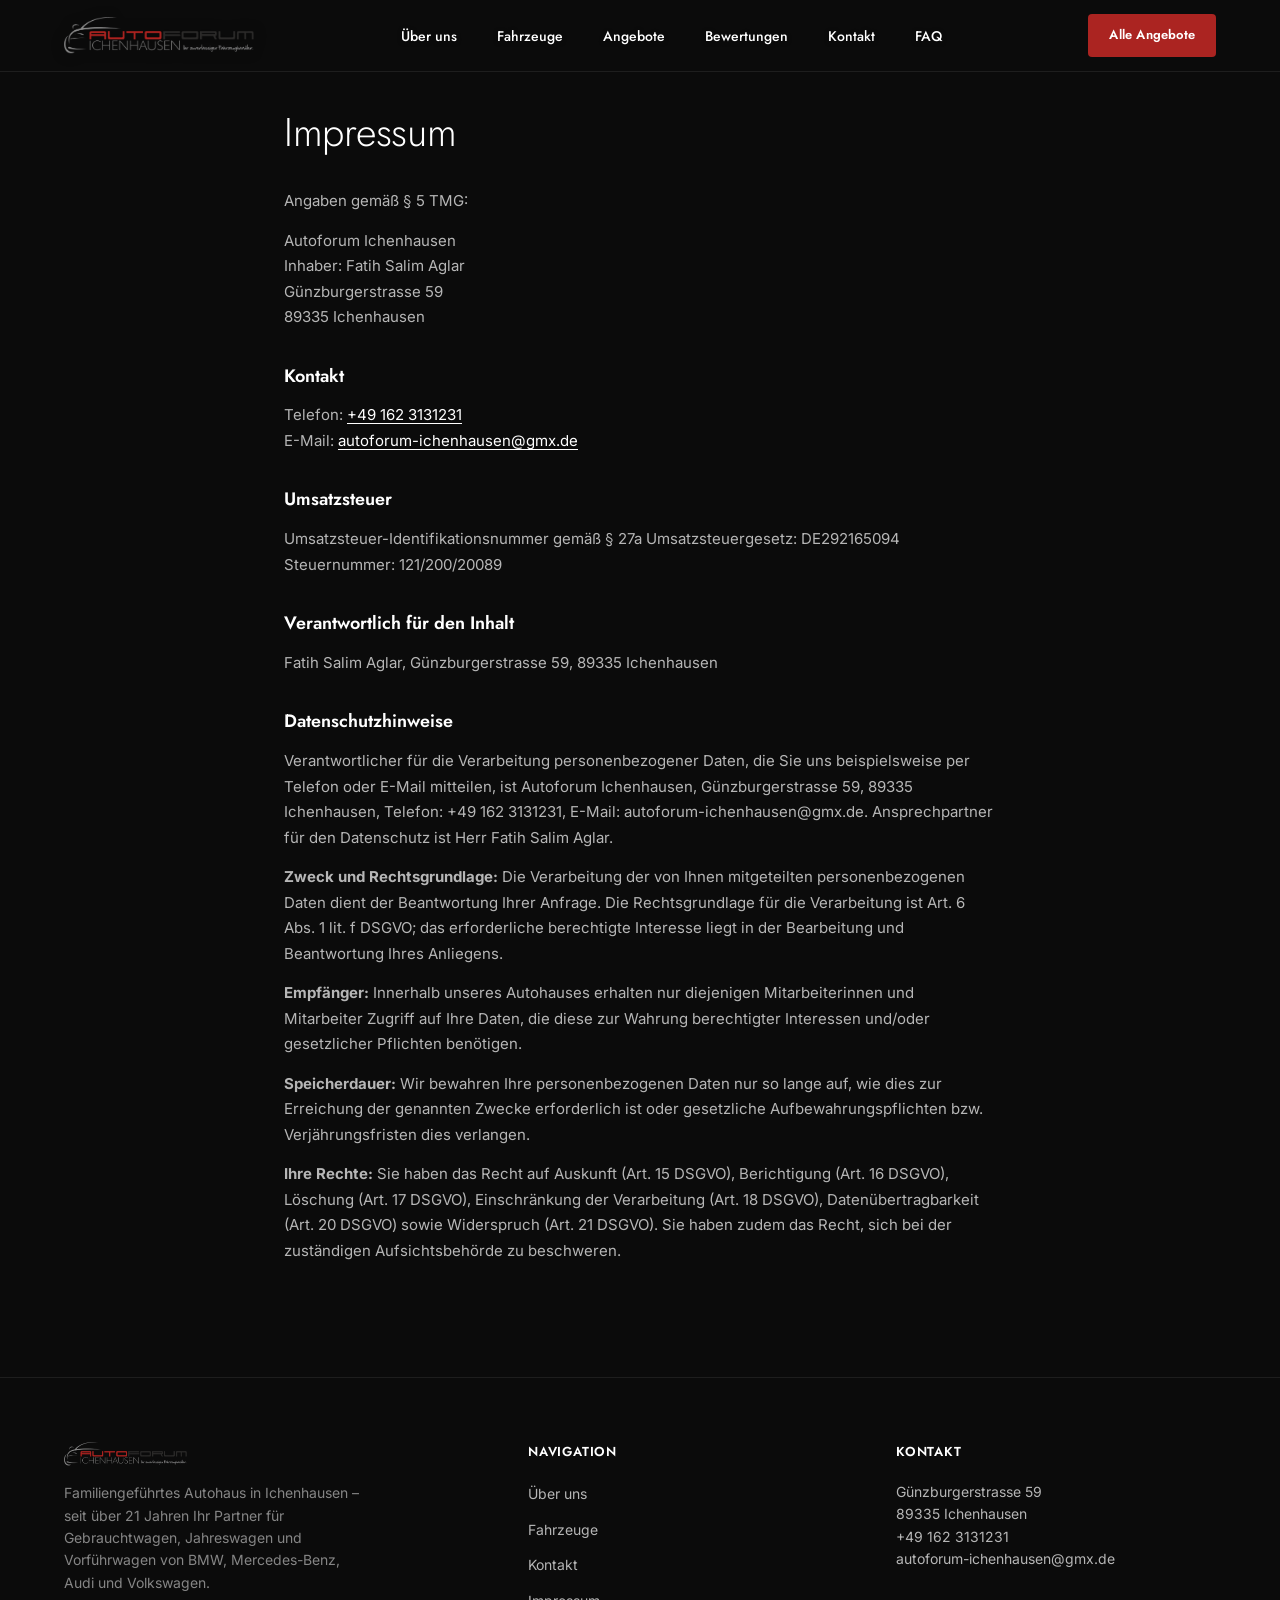
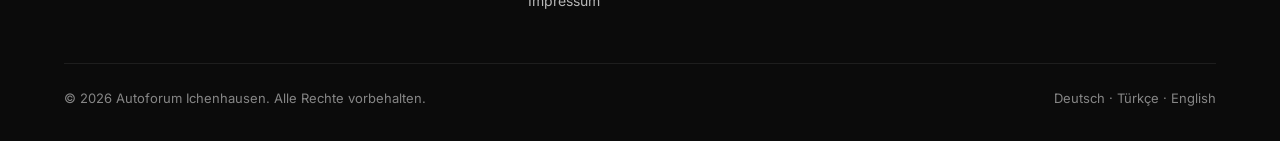
==== commit 7645fdbe: "seo optmierungen" ====
--- a/impressum.html
+++ b/impressum.html
@@ -32,6 +32,7 @@
           <li><a href="#angebote">Angebote</a></li>
           <li><a href="#bewertungen">Bewertungen</a></li>
           <li><a href="#kontakt">Kontakt</a></li>
+          <li><a href="#faq">FAQ</a></li>
         </ul>
       </nav>
 
@@ -60,7 +61,7 @@
 
       <h3>Kontakt</h3>
       <p>
-        Telefon: <a href="tel:+491623131231">0162 3131231</a><br>
+        Telefon: <a href="tel:+491623131231">+49 162 3131231</a><br>
         E-Mail: <a href="mailto:autoforum-ichenhausen@gmx.de">autoforum-ichenhausen@gmx.de</a>
       </p>
 
@@ -75,7 +76,7 @@
 
       <h3>Datenschutzhinweise</h3>
       <p>
-        Verantwortlicher für die Verarbeitung personenbezogener Daten, die Sie uns beispielsweise per Telefon oder E-Mail mitteilen, ist Autoforum Ichenhausen, Günzburgerstrasse 59, 89335 Ichenhausen, Telefon: 0162 3131231, E-Mail: autoforum-ichenhausen@gmx.de. Ansprechpartner für den Datenschutz ist Herr Fatih Salim Aglar.
+        Verantwortlicher für die Verarbeitung personenbezogener Daten, die Sie uns beispielsweise per Telefon oder E-Mail mitteilen, ist Autoforum Ichenhausen, Günzburgerstrasse 59, 89335 Ichenhausen, Telefon: +49 162 3131231, E-Mail: autoforum-ichenhausen@gmx.de. Ansprechpartner für den Datenschutz ist Herr Fatih Salim Aglar.
       </p>
       <p>
         <strong>Zweck und Rechtsgrundlage:</strong> Die Verarbeitung der von Ihnen mitgeteilten personenbezogenen Daten dient der Beantwortung Ihrer Anfrage. Die Rechtsgrundlage für die Verarbeitung ist Art. 6 Abs. 1 lit. f DSGVO; das erforderliche berechtigte Interesse liegt in der Bearbeitung und Beantwortung Ihres Anliegens.
@@ -116,7 +117,7 @@
           <address class="footer-address">
             Günzburgerstrasse 59<br>
             89335 Ichenhausen<br>
-            <a href="tel:+491623131231">0162 3131231</a><br>
+            <a href="tel:+491623131231">+49 162 3131231</a><br>
             <a href="mailto:autoforum-ichenhausen@gmx.de">autoforum-ichenhausen@gmx.de</a>
           </address>
         </div>
--- a/style.css
+++ b/style.css
@@ -125,6 +125,46 @@
   padding-right: 24px;
 }
 
+/* ---------- Scroll Reveal ---------- */
+
+.reveal {
+  opacity: 0;
+  transform: translateY(28px);
+  transition: opacity 0.8s cubic-bezier(0.16, 0.84, 0.44, 1),
+              transform 0.8s cubic-bezier(0.16, 0.84, 0.44, 1);
+  transition-delay: var(--reveal-delay, 0s);
+}
+
+.reveal.is-visible {
+  opacity: 1;
+  transform: none;
+}
+
+.reveal-scale {
+  opacity: 0;
+  transform: scale(0.96);
+  transition: opacity 0.9s cubic-bezier(0.16, 0.84, 0.44, 1),
+              transform 0.9s cubic-bezier(0.16, 0.84, 0.44, 1);
+}
+
+.reveal-scale.is-visible {
+  opacity: 1;
+  transform: scale(1);
+}
+
+.about-service.reveal:nth-child(2) { --reveal-delay: 0.1s; }
+.about-service.reveal:nth-child(3) { --reveal-delay: 0.2s; }
+
+.offer-card.reveal:nth-child(2) { --reveal-delay: 0.12s; }
+.offer-card.reveal:nth-child(3) { --reveal-delay: 0.24s; }
+
+.testimonial-card.reveal:nth-child(2) { --reveal-delay: 0.12s; }
+.testimonial-card.reveal:nth-child(3) { --reveal-delay: 0.24s; }
+
+.contact-card.reveal:nth-child(2) { --reveal-delay: 0.08s; }
+.contact-card.reveal:nth-child(3) { --reveal-delay: 0.16s; }
+.contact-card.reveal:nth-child(4) { --reveal-delay: 0.24s; }
+
 .eyebrow {
   display: inline-block;
   font-family: var(--font-heading);
@@ -316,6 +356,7 @@
 }
 
 .header-cta {
+  min-height: 0;
   padding: 10px 20px;
   font-size: 13px;
 }
@@ -363,6 +404,7 @@
 
 .hero {
   position: relative;
+  height: 100svh;
   min-height: 680px;
   display: flex;
   align-items: stretch;
@@ -371,7 +413,7 @@
 
 .hero-media {
   position: absolute;
-  inset: 0 0 0 16%;
+  inset: 0;
   z-index: 0;
   background: var(--color-brand-black);
 }
@@ -387,18 +429,21 @@
   height: 100%;
   object-fit: cover;
   object-position: 68% center;
-  filter: saturate(0.7) contrast(1.14) brightness(0.95);
-  -webkit-mask-image: linear-gradient(90deg, transparent 0%, black 16%);
-  mask-image: linear-gradient(90deg, transparent 0%, black 16%);
+  filter: saturate(0.85) contrast(1.05) brightness(1.08);
 }
 
 .hero-overlay {
   position: absolute;
   inset: 0;
   background:
-    radial-gradient(120% 100% at 60% 42%, rgba(11, 11, 11, 0) 45%, rgba(11, 11, 11, 0.4) 100%),
-    linear-gradient(180deg, rgba(11, 11, 11, 0.22) 0%, rgba(11, 11, 11, 0) 24%, rgba(11, 11, 11, 0) 56%, rgba(11, 11, 11, 0.06) 63%, rgba(11, 11, 11, 0.22) 69%, rgba(11, 11, 11, 0.5) 78%, rgba(11, 11, 11, 0.78) 87%, rgba(11, 11, 11, 0.94) 93%, rgba(11, 11, 11, 1) 100%),
-    linear-gradient(90deg, rgba(11, 11, 11, 0.58) 0%, rgba(11, 11, 11, 0.58) 14%, rgba(11, 11, 11, 0.54) 21%, rgba(11, 11, 11, 0.45) 28%, rgba(11, 11, 11, 0.29) 37%, rgba(11, 11, 11, 0.13) 46%, rgba(11, 11, 11, 0.03) 53%, rgba(11, 11, 11, 0) 60%);
+    radial-gradient(70% 85% at 18% 100%,
+      rgba(8, 8, 8, 0.9) 0%,
+      rgba(8, 8, 8, 0.62) 35%,
+      rgba(8, 8, 8, 0.28) 60%,
+      rgba(8, 8, 8, 0) 82%),
+    linear-gradient(180deg,
+      rgba(8, 8, 8, 0.55) 0%,
+      rgba(8, 8, 8, 0) 16%);
 }
 
 .hero-content {
@@ -406,10 +451,10 @@
   inset: 0;
   z-index: 1;
   padding-top: var(--header-height);
-  padding-bottom: var(--header-height);
+  padding-bottom: calc(var(--header-height) + 24px);
   display: flex;
   flex-direction: column;
-  justify-content: center;
+  justify-content: flex-end;
   text-align: left;
 }
 
@@ -427,32 +472,33 @@
   font-family: var(--font-heading);
   font-weight: 300;
   font-size: var(--fs-h1);
-  line-height: 1.15;
-  letter-spacing: -0.5px;
+  line-height: 1.08;
+  letter-spacing: -0.02em;
   color: var(--color-white);
   text-shadow: 0 2px 16px rgba(0, 0, 0, 0.35);
-  animation: heroRise 0.8s ease both;
+  animation: heroRise 1.3s cubic-bezier(0.16, 1, 0.3, 1) both;
 }
 
 .hero-subtitle {
-  margin-top: 16px;
+  margin-top: 22px;
   max-width: 440px;
   font-family: var(--font-body);
   font-size: var(--fs-body);
   line-height: var(--lh-body);
+  letter-spacing: 0.1px;
   color: var(--color-white-70);
   text-shadow: 0 2px 12px rgba(0, 0, 0, 0.4);
-  animation: heroRise 0.8s ease 0.1s both;
+  animation: heroRise 1.3s cubic-bezier(0.16, 1, 0.3, 1) 0.2s both;
 }
 
 @keyframes heroRise {
   from {
     opacity: 0;
-    transform: translateY(18px);
+    transform: translateY(36px) scale(0.98);
   }
   to {
     opacity: 1;
-    transform: translateY(0);
+    transform: translateY(0) scale(1);
   }
 }
 
@@ -461,71 +507,41 @@
 .facts-section {
   position: relative;
   z-index: 5;
-  margin-top: -12px;
-}
-
-.facts-box {
-  background: rgba(20, 20, 20, 0.55);
-  backdrop-filter: blur(18px);
-  -webkit-backdrop-filter: blur(18px);
-  border: 1px solid rgba(255, 255, 255, 0.1);
-  border-radius: 20px;
-  box-shadow: 0 24px 60px rgba(0, 0, 0, 0.28);
-  padding: 36px 32px;
-}
-
-.facts-list-inner {
+  background: var(--color-brand-black);
+}
+
+.facts-list {
   display: flex;
   align-items: center;
   justify-content: center;
-  gap: 64px;
-}
-
-.facts-toggle {
-  display: none;
+  gap: 72px;
+  padding: 48px 0;
 }
 
 .hero-cta-row {
   display: flex;
-  gap: 12px;
+  flex-wrap: wrap;
+  gap: 16px;
   width: 100%;
-  max-width: 340px;
   margin-top: 32px;
-}
-
-.hero-cta-row .btn {
-  flex: 1;
-  min-width: 0;
-  min-height: 40px;
-  padding: 10px 18px;
-  font-size: 13px;
+  animation: heroRise 1.3s cubic-bezier(0.16, 1, 0.3, 1) 0.4s both;
 }
 
 .fact {
   display: flex;
   flex-direction: column;
   align-items: center;
-  gap: 4px;
+  gap: 10px;
   max-width: 220px;
 }
 
 .fact-number {
-  display: inline-flex;
-  align-items: center;
-  gap: 7px;
   font-family: var(--font-heading);
   font-weight: 600;
-  font-size: 30px;
+  font-size: 34px;
   color: var(--color-white);
   letter-spacing: 0.3px;
   line-height: 1.2;
-}
-
-.fact-star {
-  width: 22px;
-  height: 22px;
-  flex-shrink: 0;
-  color: var(--color-accent);
 }
 
 .fact-title {
@@ -539,66 +555,34 @@
 
 .fact-divider {
   width: 1px;
-  height: 44px;
+  height: 56px;
   background: var(--color-white-15);
+  align-self: center;
 }
 
 @media (max-width: 600px) {
-  .facts-section {
-    margin-top: -10px;
-  }
-
-  .facts-box {
-    border-radius: 16px;
-    padding: 8px 24px;
-  }
-
   .facts-list {
-    max-height: 0;
-    overflow: hidden;
-    transition: max-height 0.35s ease;
-  }
-
-  .facts-list.is-open {
-    max-height: 420px;
-  }
-
-  .facts-list-inner {
-    flex-direction: column;
-    gap: 24px;
-    padding-top: 20px;
+    justify-content: space-between;
+    gap: 0;
+    padding: 16px 0;
   }
 
   .fact-divider {
-    width: 60%;
-    height: 1px;
-  }
-
-  .facts-toggle {
-    display: flex;
-    align-items: center;
-    justify-content: center;
+    height: 40px;
+  }
+
+  .fact {
     gap: 8px;
-    width: 100%;
-    background: none;
-    border: none;
-    margin: 0;
-    padding: 20px 0;
-    color: var(--color-white-70);
-    font-family: var(--font-heading);
-    font-weight: 500;
-    font-size: var(--fs-label);
-    text-transform: uppercase;
-    letter-spacing: 0.6px;
-    cursor: pointer;
-  }
-
-  .facts-toggle-icon {
-    transition: transform 0.3s ease;
-  }
-
-  .facts-toggle[aria-expanded="true"] .facts-toggle-icon {
-    transform: rotate(180deg);
+    max-width: none;
+  }
+
+  .fact-number {
+    font-size: 22px;
+  }
+
+  .fact-title {
+    font-size: 10px;
+    letter-spacing: 0.4px;
   }
 }
 
@@ -615,6 +599,10 @@
 }
 
 @media (max-width: 860px) {
+  .facts-section {
+    display: none;
+  }
+
   .nav-toggle {
     display: flex;
   }
@@ -627,8 +615,12 @@
     background: rgba(11, 11, 11, 0.98);
     backdrop-filter: blur(12px);
     transform: translateX(100%);
-    transition: transform 0.3s ease;
+    transition: transform 0.3s ease, background-color 0.3s ease;
     z-index: 90;
+  }
+
+  .site-header.is-light .main-nav {
+    background: rgba(255, 255, 255, 0.98);
   }
 
   .main-nav.is-open {
@@ -649,7 +641,7 @@
   }
 
   .site-header.is-light .main-nav a {
-    color: var(--color-white);
+    color: var(--color-ink);
   }
 
   .site-header.is-light .main-nav a.is-active {
@@ -662,7 +654,7 @@
 
   .hero {
     min-height: 0;
-    height: min(74vh, 620px);
+    height: 100svh;
     aspect-ratio: auto;
     display: flex;
   }
@@ -672,54 +664,68 @@
   }
 
   .hero-img {
-    object-position: center center;
+    object-position: center 48%;
     -webkit-mask-image: none;
     mask-image: none;
   }
 
   .hero-overlay {
     background:
+      radial-gradient(140% 95% at 50% 100%,
+        rgba(8, 8, 8, 0.92) 0%,
+        rgba(8, 8, 8, 0.6) 35%,
+        rgba(8, 8, 8, 0.25) 60%,
+        rgba(8, 8, 8, 0) 82%),
       linear-gradient(180deg,
-        rgba(11, 11, 11, 0.92) 0%,
-        rgba(11, 11, 11, 0.72) 16%,
-        rgba(11, 11, 11, 0.3) 26%,
-        rgba(11, 11, 11, 0) 36%,
-        rgba(11, 11, 11, 0) 62%,
-        rgba(11, 11, 11, 0.35) 74%,
-        rgba(11, 11, 11, 0.78) 87%,
-        rgba(11, 11, 11, 0.95) 100%);
+        rgba(8, 8, 8, 0.55) 0%,
+        rgba(8, 8, 8, 0) 16%,
+        rgba(8, 8, 8, 0) 66%,
+        rgba(8, 8, 8, 0.97) 100%);
   }
 
   .hero-cta-row .btn-secondary {
-    background: rgba(11, 11, 11, 0.4);
-    backdrop-filter: blur(6px);
-    -webkit-backdrop-filter: blur(6px);
+    background: var(--color-accent);
+    color: var(--color-white);
+    border-color: transparent;
+  }
+
+  .hero-cta-row .btn-secondary:hover {
+    background: var(--color-accent-hover);
+  }
+
+  .hero-cta-row .call-choice-trigger {
+    background: transparent;
+    color: var(--color-white);
+    border-color: var(--color-white-15);
+  }
+
+  .hero-cta-row .call-choice-trigger:hover {
+    background: rgba(255, 255, 255, 0.06);
+    border-color: var(--color-white-70);
+  }
+
+  .btn {
+    min-height: 44px;
+    padding: 12px 20px;
+    font-size: 14px;
   }
 
   .hero-content {
-    justify-content: flex-start;
     padding-top: calc(var(--header-height) + 16px);
-    padding-bottom: 32px;
-    text-align: center;
+    padding-bottom: 64px;
   }
 
   .hero-copy {
-    display: contents;
+    max-width: 100%;
   }
 
   .hero-subtitle {
     max-width: 100%;
-    margin-top: auto;
-  }
-
-  .hero-cta-row {
-    margin-top: 20px;
-    margin-left: auto;
-    margin-right: auto;
+    font-size: 16px;
   }
 
   .hero-title {
-    font-size: 38px;
+    font-size: 42px;
   }
 }
 
@@ -734,15 +740,40 @@
   }
 
   .hero-content {
-    padding-bottom: 26px;
+    padding-bottom: 48px;
   }
 
   .hero-title {
-    font-size: 30px;
+    font-size: 33px;
   }
 
   .hero-subtitle {
     max-width: 100%;
+  }
+}
+
+@media (min-width: 1600px) {
+  :root {
+    --fs-h1: clamp(38px, 4.4vw, 80px);
+  }
+
+  .hero-content.container {
+    max-width: none;
+    padding-left: 6vw;
+  }
+
+  .hero-copy {
+    max-width: 760px;
+  }
+
+  .hero-subtitle {
+    max-width: 560px;
+  }
+
+  .header-inner.container {
+    max-width: none;
+    padding-left: 6vw;
+    padding-right: 6vw;
   }
 }
 
@@ -826,12 +857,18 @@
   border-radius: 12px;
   background: rgba(255, 255, 255, 0.03);
   color: var(--color-accent);
-  transition: border-color 0.2s ease, background-color 0.2s ease;
+  transition: border-color 0.2s ease, background-color 0.2s ease, transform 0.3s ease;
 }
 
 .feature-icon svg {
   width: 22px;
   height: 22px;
+}
+
+.about-service:hover .feature-icon {
+  border-color: var(--color-accent);
+  background: var(--color-accent-soft);
+  transform: translateY(-3px);
 }
 
 @media (max-width: 860px) {
@@ -876,9 +913,14 @@
 .key-banner-img {
   width: 100%;
   height: 100%;
-  object-fit: contain;
+  object-fit: cover;
   object-position: center;
-  transform: scale(1.1);
+  animation: kenBurns 20s ease-in-out infinite alternate;
+}
+
+@keyframes kenBurns {
+  from { transform: scale(1); }
+  to { transform: scale(1.08); }
 }
 
 .key-banner-scrim {
@@ -982,6 +1024,11 @@
   object-fit: cover;
   aspect-ratio: 21 / 9;
   display: block;
+  transition: transform 0.6s ease;
+}
+
+.vehicles-media:hover .vehicles-img {
+  transform: scale(1.05);
 }
 
 .vehicles-media-overlay {
@@ -1173,6 +1220,12 @@
   background: var(--color-surface-alt);
   border-radius: 16px;
   padding: 32px 28px;
+  transition: transform 0.25s ease, box-shadow 0.25s ease;
+}
+
+.testimonial-card:hover {
+  transform: translateY(-6px);
+  box-shadow: 0 16px 36px rgba(11, 11, 11, 0.1);
 }
 
 .testimonial-stars {
@@ -1213,6 +1266,103 @@
 
 @media (max-width: 480px) {
   .testimonials {
+    padding: var(--space-section-sm) 0;
+  }
+}
+
+/* ---------- Häufige Fragen ---------- */
+
+.faq {
+  scroll-margin-top: var(--header-height);
+  background: var(--color-surface);
+  padding: var(--space-section) 0;
+}
+
+.faq-head {
+  max-width: 560px;
+  margin: 0 0 var(--space-head-gap);
+  text-align: left;
+}
+
+.faq-title {
+  font-family: var(--font-heading);
+  font-weight: 300;
+  font-size: var(--fs-h2);
+  letter-spacing: -0.3px;
+  color: var(--color-ink);
+}
+
+.faq-list {
+  display: flex;
+  flex-direction: column;
+  gap: 12px;
+}
+
+.faq-item {
+  background: var(--color-surface-alt);
+  border-radius: 14px;
+  padding: 6px 24px;
+  transition: background 0.2s ease;
+}
+
+.faq-item[open] {
+  background: var(--color-surface-alt);
+}
+
+.faq-item summary {
+  display: flex;
+  align-items: center;
+  justify-content: space-between;
+  gap: 20px;
+  padding: 18px 0;
+  cursor: pointer;
+  list-style: none;
+  font-family: var(--font-heading);
+  font-weight: 500;
+  font-size: var(--fs-body);
+  color: var(--color-ink);
+}
+
+.faq-item summary::-webkit-details-marker {
+  display: none;
+}
+
+.faq-chevron {
+  flex: none;
+  width: 20px;
+  height: 20px;
+  color: var(--color-accent);
+  transition: transform 0.25s ease;
+}
+
+.faq-item[open] .faq-chevron {
+  transform: rotate(180deg);
+}
+
+.faq-item p {
+  max-width: 720px;
+  font-size: var(--fs-body-sm);
+  line-height: var(--lh-body-sm);
+  color: var(--color-ink-70);
+  padding: 0 0 20px;
+}
+
+@media (max-width: 860px) {
+  .faq {
+    padding: var(--space-section-md) 0;
+  }
+
+  .faq-head {
+    margin-bottom: var(--space-head-gap-sm);
+  }
+
+  .faq-item {
+    padding: 4px 18px;
+  }
+}
+
+@media (max-width: 480px) {
+  .faq {
     padding: var(--space-section-sm) 0;
   }
 }
@@ -1318,11 +1468,37 @@
   color: var(--color-accent);
 }
 
+.contact-whatsapp {
+  display: inline-flex;
+  align-items: center;
+  gap: 8px;
+  margin-top: 12px;
+  font-family: var(--font-heading);
+  font-weight: 600;
+  font-size: var(--fs-body-sm);
+  color: #25D366;
+  border-bottom: 1px solid transparent;
+  transition: border-color 0.2s ease;
+}
+
+.contact-whatsapp:hover {
+  border-color: #25D366;
+}
+
+.contact-whatsapp-icon {
+  width: 18px;
+  height: 18px;
+  flex-shrink: 0;
+}
+
 .contact-map {
+  position: relative;
+  display: block;
   border-radius: 16px;
   overflow: hidden;
   border: 1px solid var(--color-ink-08);
   min-height: 320px;
+  cursor: pointer;
 }
 
 .contact-map iframe {
@@ -1331,6 +1507,19 @@
   min-height: 320px;
   border: 0;
   filter: grayscale(0.2) contrast(0.98);
+  pointer-events: none;
+}
+
+.contact-map::after {
+  content: "";
+  position: absolute;
+  inset: 0;
+  background: rgba(11, 11, 11, 0);
+  transition: background-color 0.2s ease;
+}
+
+.contact-map:hover::after {
+  background: rgba(11, 11, 11, 0.08);
 }
 
 .contact-footer-row {
@@ -1358,6 +1547,77 @@
   display: flex;
   gap: 16px;
   flex-wrap: wrap;
+}
+
+.call-choice {
+  position: relative;
+  display: inline-flex;
+}
+
+.call-choice-trigger {
+  cursor: pointer;
+}
+
+.call-choice-menu {
+  position: absolute;
+  bottom: calc(100% + 10px);
+  left: 0;
+  z-index: 20;
+  min-width: 210px;
+  display: flex;
+  flex-direction: column;
+  gap: 4px;
+  padding: 8px;
+  background: var(--color-surface);
+  border: 1px solid var(--color-ink-08);
+  border-radius: 12px;
+  box-shadow: 0 16px 40px rgba(11, 11, 11, 0.16);
+}
+
+.call-choice-menu[hidden] {
+  display: none;
+}
+
+.call-choice-option {
+  display: flex;
+  align-items: center;
+  gap: 10px;
+  padding: 10px 12px;
+  border-radius: 8px;
+  font-family: var(--font-heading);
+  font-size: 14px;
+  font-weight: 500;
+  color: var(--color-ink);
+  transition: background-color 0.15s ease;
+}
+
+.call-choice-option:hover {
+  background: var(--color-surface-alt);
+}
+
+.call-choice-icon {
+  width: 20px;
+  height: 20px;
+  flex-shrink: 0;
+  color: var(--color-accent);
+}
+
+.call-choice-icon.whatsapp-icon {
+  color: #25D366;
+}
+
+.hero-cta-row .call-choice-menu {
+  background: var(--color-bg-soft);
+  border-color: var(--color-white-15);
+  box-shadow: 0 16px 40px rgba(0, 0, 0, 0.5);
+}
+
+.hero-cta-row .call-choice-option {
+  color: var(--color-white);
+}
+
+.hero-cta-row .call-choice-option:hover {
+  background: var(--color-white-08);
 }
 
 .contact-cta .btn-secondary {
